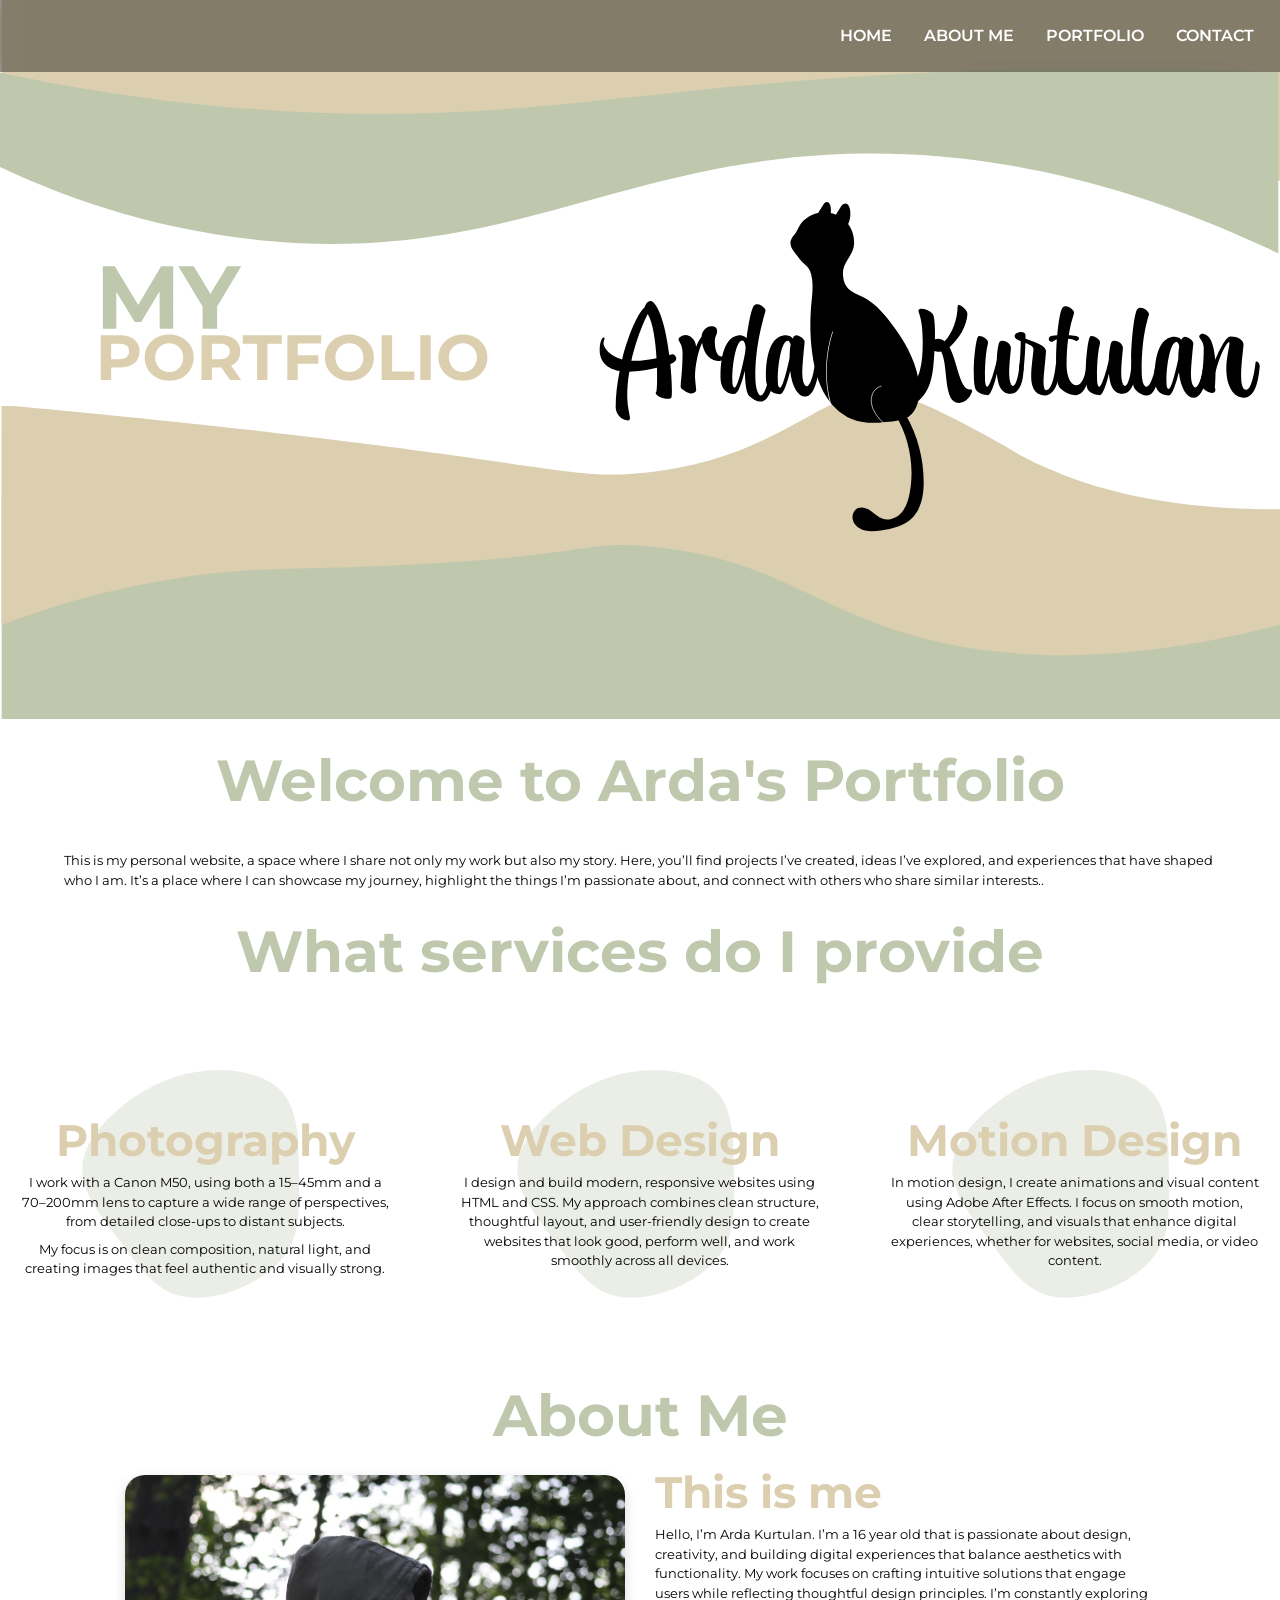
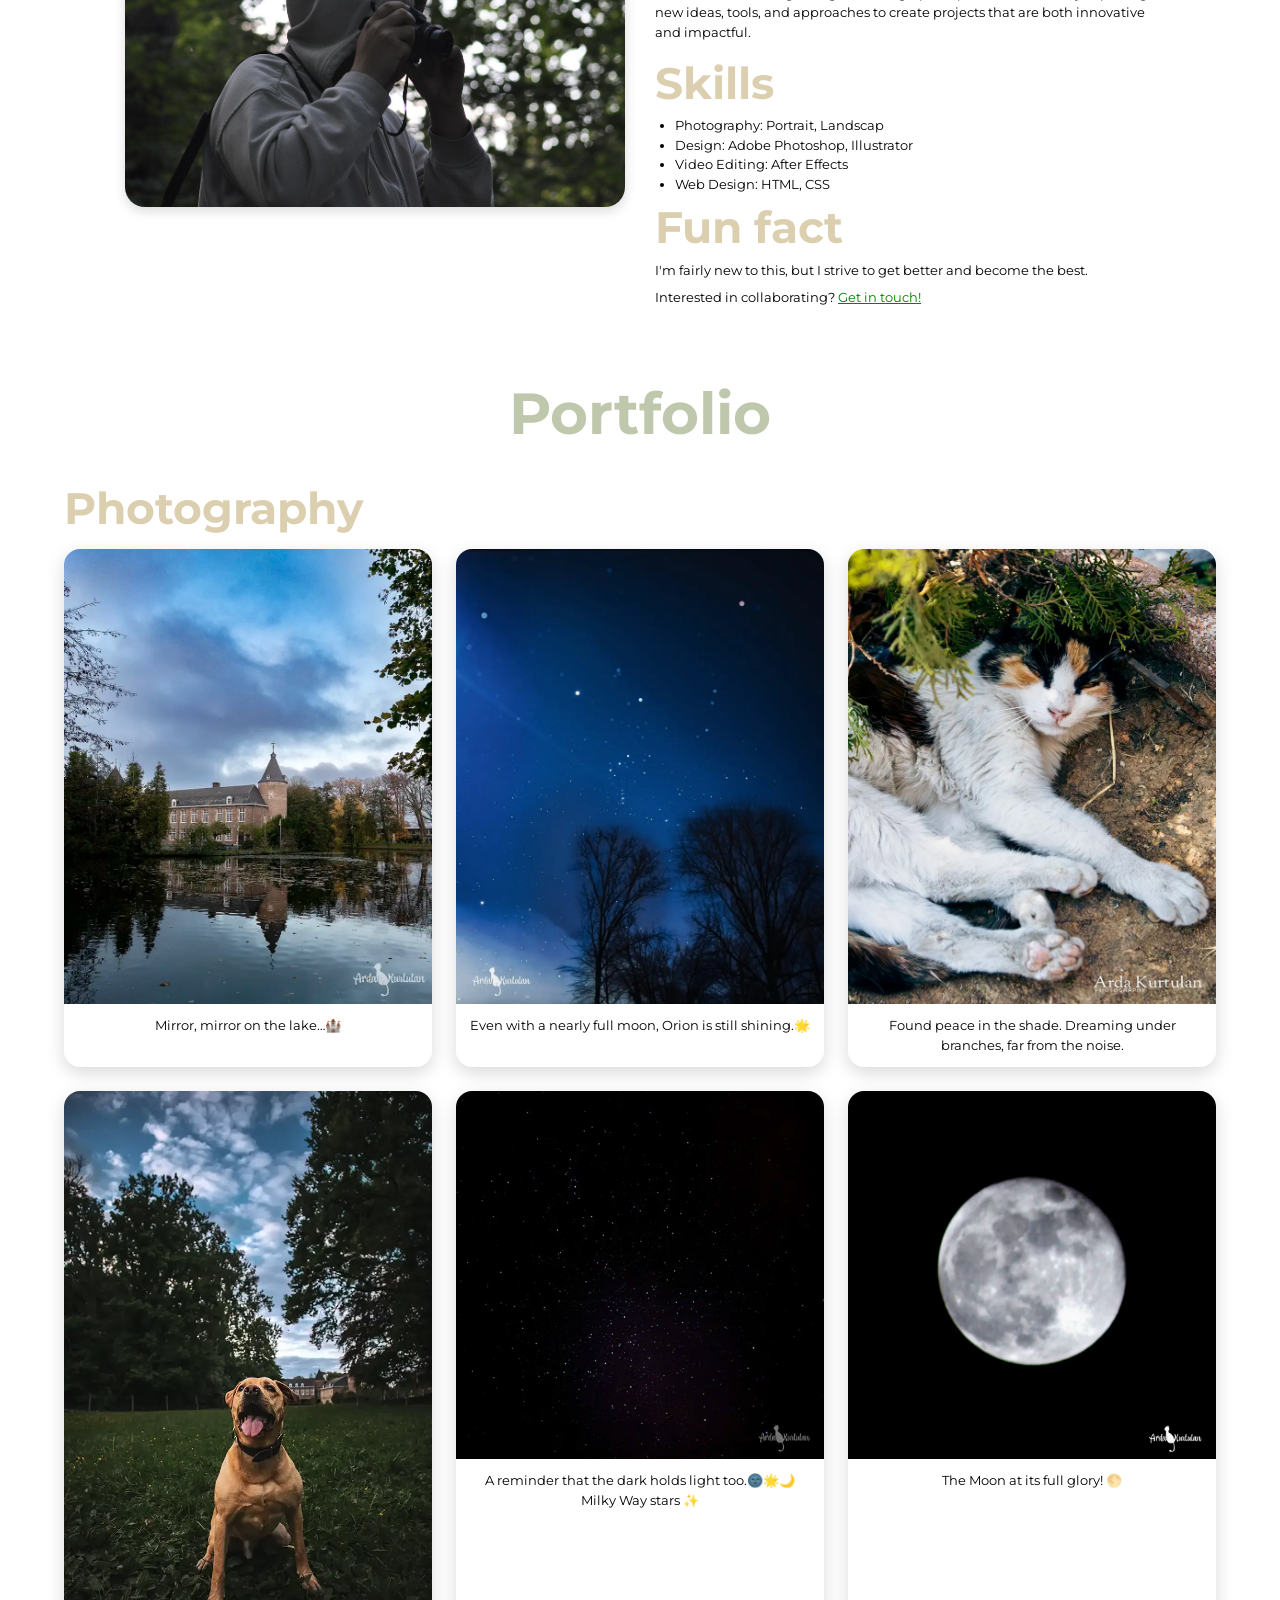
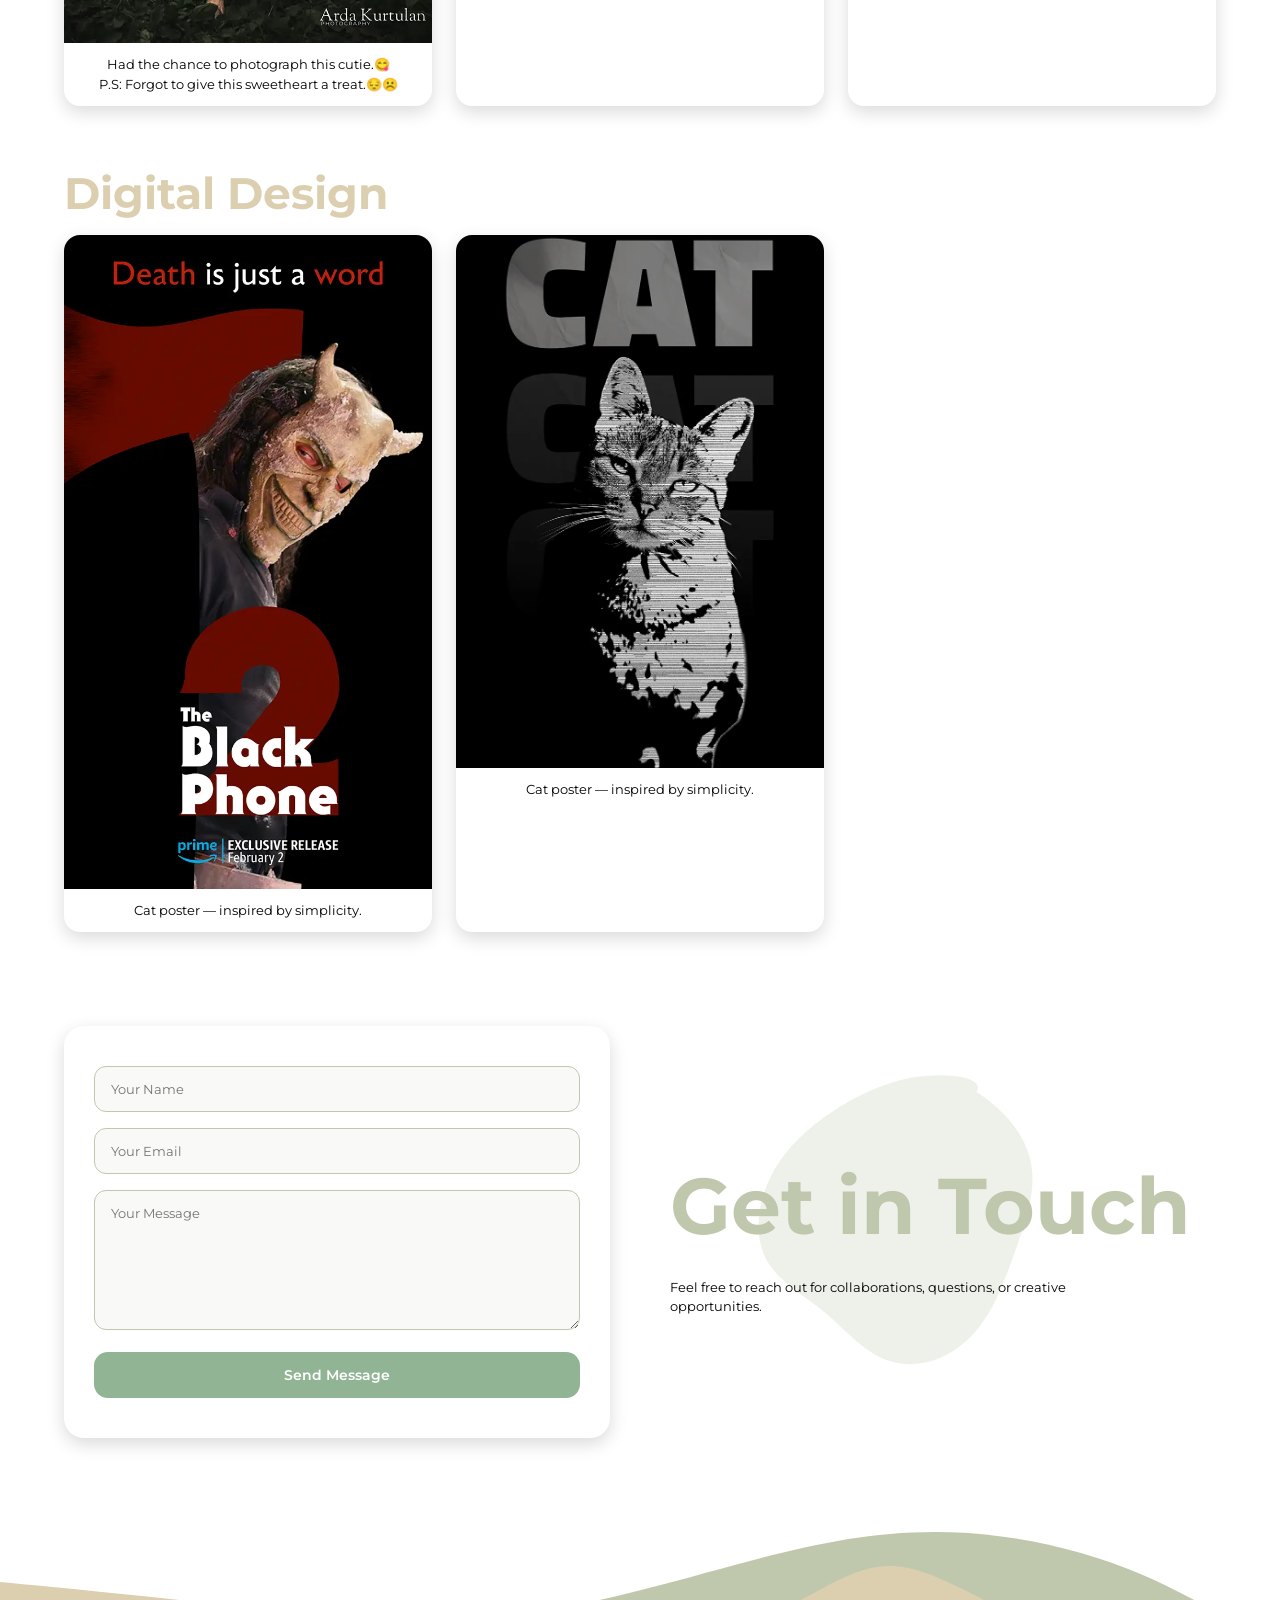
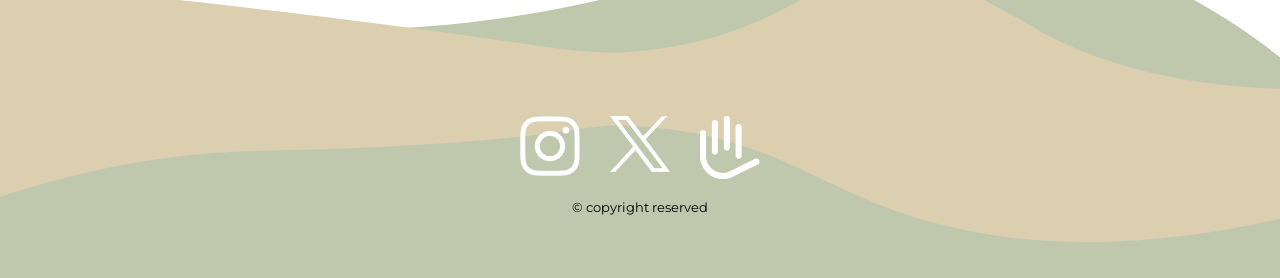
==== index.html @ b33d53e1 "s" ====
<!DOCTYPE html>
<html lang="nl">

<head>
    <meta charset="UTF-8">
    <meta name="viewport" content="width=device-width, initial-scale=1.0">
    <meta name="author" content="Arda Kurtulan">
    <link rel="stylesheet" href="css/style.css">
    <link rel="apple-touch-icon" sizes="180x180" href="images/apple-touch-icon.png">
<link rel="icon" type="image/png" sizes="32x32" href="images/favicon-32x32.png">
<link rel="icon" type="image/png" sizes="16x16" href="images/favicon-16x16.png">
<link rel="manifest" href="images/site.webmanifest">
    <title>Ardas website</title>
</head>

<body>

<header>
    <nav>
        <button class="hamburger" id="hamburger">
            <span></span><span></span><span></span>
        </button>
        <ul id="nav-menu">
            <li><a href="#home">Home</a></li>
            <li><a href="#about">About me</a></li>
            <li><a href="#portfolio">Portfolio</a></li>
            <li><a href="#contact">Contact</a></li>
        </ul>
    </nav>
    <img src="images/headerarda copy.svg" alt="Arda Kurtulan Portfolio Banner" class="header-banner">
</header>



    <main id="home">
   <h2 class="nomargin">Welcome to Arda's Portfolio</h2>
    <article class="container">
        <p>This is my personal website, a space where I share not only my work but also my story. Here, you’ll find projects I’ve created, ideas I’ve explored, and experiences that have shaped who I am. It’s a place where I can showcase my journey, highlight the things I’m passionate about, and connect with others who share similar interests..</p>
    </article>

    <h2>What services do I provide</h2>
    <section class="container">
        <article>
        <div class="blob">
            <svg viewBox="0 0 200 200" xmlns="http://www.w3.org/2000/svg">
                <path fill="#BFC8AD" d="M52.5,-66.8C62.8,-53.8,62.5,-32.4,62.6,-13.7C62.8,5,63.5,21,57.2,34C50.8,47,37.6,56.9,22.4,63C7.3,69.1,-9.8,71.4,-23,65.6C-36.3,59.8,-45.8,45.8,-57.2,30.7C-68.6,15.7,-81.9,-0.6,-81.8,-16.8C-81.8,-32.9,-68.2,-49.1,-52.4,-61C-36.5,-73,-18.2,-80.8,1.4,-82.5C21.1,-84.2,42.1,-79.7,52.5,-66.8Z" transform="translate(100 100)" />
            </svg>
        </div>
        <h3>Photography</h3>
        <p>I work with a Canon M50, using both a 15–45mm and a 70–200mm lens to capture a wide range of perspectives, from detailed close-ups to distant subjects.</p>
        <p>My focus is on clean composition, natural light, and creating images that feel authentic and visually strong.</p>
    </article>

    <article>
        <div class="blob">
            <svg viewBox="0 0 200 200" xmlns="http://www.w3.org/2000/svg">
                <path fill="#BFC8AD" d="M52.5,-66.8C62.8,-53.8,62.5,-32.4,62.6,-13.7C62.8,5,63.5,21,57.2,34C50.8,47,37.6,56.9,22.4,63C7.3,69.1,-9.8,71.4,-23,65.6C-36.3,59.8,-45.8,45.8,-57.2,30.7C-68.6,15.7,-81.9,-0.6,-81.8,-16.8C-81.8,-32.9,-68.2,-49.1,-52.4,-61C-36.5,-73,-18.2,-80.8,1.4,-82.5C21.1,-84.2,42.1,-79.7,52.5,-66.8Z" transform="translate(100 100)" />
            </svg>
        </div>
        <h3>Web Design</h3>
        <p>I design and build modern, responsive websites using HTML and CSS. My approach combines clean structure, thoughtful layout, and user-friendly design to create websites that look good, perform well, and work smoothly across all devices.</p>
    </article>

    <article>
        <div class="blob">
            <svg viewBox="0 0 200 200" xmlns="http://www.w3.org/2000/svg">
                <path fill="#BFC8AD" d="M52.5,-66.8C62.8,-53.8,62.5,-32.4,62.6,-13.7C62.8,5,63.5,21,57.2,34C50.8,47,37.6,56.9,22.4,63C7.3,69.1,-9.8,71.4,-23,65.6C-36.3,59.8,-45.8,45.8,-57.2,30.7C-68.6,15.7,-81.9,-0.6,-81.8,-16.8C-81.8,-32.9,-68.2,-49.1,-52.4,-61C-36.5,-73,-18.2,-80.8,1.4,-82.5C21.1,-84.2,42.1,-79.7,52.5,-66.8Z" transform="translate(100 100)" />
            </svg>
        </div>
        <h3>Motion Design</h3>
        <p>In motion design, I create animations and visual content using Adobe After Effects. I focus on smooth motion, clear storytelling, and visuals that enhance digital experiences, whether for websites, social media, or video content.</p>
    </article>
    </section>
    </main>


    <section class="aboutme" id="about">
     <h2>About Me</h2>
     <article class="about-container">
        <aside>

        <figure class="about-image"><img src="images/arda.png" alt="Arda Kurtulan"></figure>
        </aside>
        <aside class="about-text">
            <h3>This is me</h3>
            <p>Hello, I’m Arda Kurtulan. I’m a 16 year old that is passionate about design, creativity, and building digital experiences that balance aesthetics with functionality. My work focuses on crafting intuitive solutions that engage users while reflecting thoughtful design principles. I’m constantly exploring new ideas, tools, and approaches to create projects that are both innovative and impactful.</p>
            <h3>Skills</h3>
            <ul>
                <li>Photography: Portrait, Landscap</li>
                <li>Design: Adobe Photoshop, Illustrator</li>
                <li>Video Editing: After Effects</li>
                <li>Web Design: HTML, CSS</li>
            </ul>
            <h3>Fun fact</h3>
            <p>I'm fairly new to this, but I strive to get better and become the best.</p>
            <p>Interested in collaborating? <a style="color: green;" href="#contact">Get in touch!</a></p>
        </aside>
     </article>
    </section>

    
   <section id="portfolio">
    
    <h2>Portfolio</h2>
    <h3>Photography</h3>

    <div class="portfolio-grid">


        <figure class="portfolio-card">
            <img src="images/castle.webp" alt="Nature">
            <figcaption>Mirror, mirror on the lake…🏰</figcaption>
        </figure>

        <figure class="portfolio-card">
            <img src="images/Orion.webp" alt="Lake">
            <figcaption>Even with a nearly full moon, Orion is still shining.🌟</figcaption>
        </figure>

        <figure class="portfolio-card">
            <img src="images/catfoto.webp" alt="Cat">
            <figcaption>Found peace in the shade.
Dreaming under branches, far from the noise.</figcaption>
        </figure>

        <figure class="portfolio-card">
            <img src="images/hond.webp" alt="Dog">
            <figcaption>Had the chance to photograph this cutie.😋 <br> P.S: Forgot to give this sweetheart a treat.😔☹️</figcaption>
        </figure>



                    <figure class="portfolio-card">
            <img src="images/star.webp" alt="Volkswagen">
            <figcaption>A reminder that the dark holds light too.🌚🌟🌙
                Milky Way stars ✨</figcaption>
            </figure>

                            <figure class="portfolio-card">
            <img src="images/Moon.webp" alt="Volkswagen">
            <figcaption>The Moon at its full glory! 🌕</figcaption>
        </figure>
    </div>



    <h3>Digital Design</h3>

    <div class="portfolio-grid">
        
        <figure class="portfolio-card">
            <img src="images/Arda_Kurtulan_SocMedia-Film.webp" alt="Cat Poster Design">
            <figcaption>Cat poster — inspired by simplicity.</figcaption>
        </figure>

        <figure class="portfolio-card">
            <img src="images/catdesign.webp" alt="Cat Poster Design">
            <figcaption>Cat poster — inspired by simplicity.</figcaption>
        </figure>


    </div>
</section>

<section id="contact">
  <div class="contact-container split">

  <form
    class="contact-form"
    action="https://formspree.io/f/mldpwjgz"
    method="POST"
  >
    <input type="text" name="name" placeholder="Your Name" required>
    <input type="email" name="email" placeholder="Your Email" required>
    <textarea name="message" rows="5" placeholder="Your Message" required></textarea>
    <button type="submit">Send Message</button>
  </form>

  <div class="contact-text">
  <h1>Get in Touch</h1>
  <p>
    Feel free to reach out for collaborations, questions, or creative opportunities.
  </p>

  <!-- Blob centered inside the text -->
  <div class="contact-blob">
    <svg viewBox="0 0 200 200" xmlns="http://www.w3.org/2000/svg">
      <path fill="#BFC8AD" d="M42.2,-65.4C55.3,-57.2,65.8,-44.7,68.2,-31C70.7,-17.2,65.1,-2.3,60.1,11.7C55,25.7,50.5,38.7,41.6,48.8C32.8,58.9,19.4,66.2,5.1,63.8C-9.2,61.5,-18.4,49.6,-29.2,40.4C-40,31.3,-52.5,24.9,-58.1,14.2C-63.7,3.5,-62.4,-11.5,-56.3,-24.2C-50.3,-36.9,-39.5,-47.3,-27.3,-55.5C-15.2,-63.7,-1.8,-69.6,10.9,-72.1C23.5,-74.7,46.9,-73.7,42.2,-65.4Z" transform="translate(100 100)"/>
    </svg>
  </div>
</div>


</section>




<footer>
    <div class="socials">
        <a class="insta" href="https://www.instagram.com/ardakurtulan_photography/" target="_blank">
            <img src="images/insta.webp" alt="insta logo">
        </a>

        <a href="https://x.com/adapter_mov" target="_blank">
            <img src="images/twitter.webp" alt="x logo">
        </a>

        <a class="linktree" href="https://ardakurtulan.mssg.me/" target="_blank">
            <img src="images/linktree.webp" alt="linktree">
        </a>
    </div>
<br>
    <p>© copyright reserved</p>
</footer>

<script>
const hamburger = document.getElementById("hamburger");
const menu = document.getElementById("nav-menu");

hamburger.addEventListener("click", () => {
    hamburger.classList.toggle("active"); // animatie
    menu.classList.toggle("active");      // menu openen
});

window.addEventListener('scroll', function() {
    const nav = document.querySelector('nav');
    if (window.scrollY > 50) {
        nav.classList.add('scrolled');
    } else {
        nav.classList.remove('scrolled');
    }
});
</script>



</body>
</html>
---- css/style.css ----
@import url('https://fonts.googleapis.com/css2?family=Montserrat:ital,wght@0,100..900;1,100..900&display=swap');

html {
    scroll-behavior: smooth;
}

:root {
    font-family: "Montserrat", sans-serif;
    font-size: 13px;
    line-height: 1.5;
}

* {
    margin: 0;
    padding: 0;
    box-sizing: border-box;
}

body {
    margin: 0;
    padding: 0;
}

img,
video {
    width: 100%;
    display: block;
}


h1 {
    font-size: 78.54px;
}

h2 {
    font-size: 58px;
}

h3 {
    font-size: 44.2px;
    color: #DBCFB0;
}

h4 {
    font-size: 33.16px;
}

p,
li {
    font-size: 13px;
}


nav {
    position: fixed;
    /* blijft bovenaan het scherm tijdens scrollen */
    top: 0;
    left: 0;
    width: 100%;
    padding: 24px 2%;
    display: flex;
    justify-content: flex-end;
    z-index: 1000;
    /* altijd boven andere content */
    background: rgba(0, 0, 0, 0.4);
    /* transparant zwart */
    backdrop-filter: blur(10px);
    /* blur effect */
    -webkit-backdrop-filter: blur(10px);
    /* voor Safari */
    transition: background 0.3s ease, padding 0.3s ease;
}

/* Optioneel: kleiner maken bij scroll */
nav.scrolled {
    padding: 12px;
    background: rgba(0, 0, 0, 0.6);
}

nav ul {
    display: flex;

}

nav ul.active {
    transform: translateX(0);
    opacity: 1;
    pointer-events: auto;
    background: rgba(0, 0, 0, 0.5);
    /* 50% transparant zwart */
    ;
}

nav ul li {
    list-style: none;
    margin-left: 32px;
    font-size: 16px;
    font-weight: 600;
}

nav a {
    position: relative;
    color: white;
    text-decoration: none;
    text-transform: uppercase;
}

nav a::after {
    content: "";
    position: absolute;
    left: 0;
    bottom: -6px;
    width: 0;
    height: 3px;
    background-color: #90B494;
    transition: width 0.4s ease;
}

nav a:hover::after {
    width: 100%;
}


.hamburger {
    display: none;
    width: 30px;
    height: 22px;
    /* hoogte van hamburger */
    position: relative;
    background: none;
    border: none;
    cursor: pointer;
    z-index: 100;
}

.hamburger span {
    position: absolute;
    width: 100%;
    height: 3px;
    background: white;
    left: 0;
    transition: all 0.3s ease;
}

/* gelijkmatige spacing tussen de drie balken */
.hamburger span:nth-child(1) {
    top: 0;
}

.hamburger span:nth-child(2) {
    top: 9px;
}

.hamburger span:nth-child(3) {
    top: 18px;
}

/* active state */
.hamburger.active span:nth-child(1) {
    transform: rotate(45deg);
    top: 9px;
}

.hamburger.active span:nth-child(2) {
    opacity: 0;
}

.hamburger.active span:nth-child(3) {
    transform: rotate(-45deg);
    top: 9px;
}


header {
    position: relative;
    width: 100%;
    min-height: auto;
    /* Allow the image to set the height */
    background: none;
    padding: 0;
    display: block;
    overflow: hidden;
}

.header-banner {
    width: 100%;
    height: auto;
    display: block;
}

/* Optioneel: tekst binnen hero beter schalen */
header h1 {
    font-size: clamp(2rem, 6vw, 78.54px);
}

header h2 {
    font-size: clamp(1.5rem, 4vw, 58px);
    margin-top: -2vh;
    /* iets flexibeler */
}


main h2 {
    color: #BFC8AD;
    text-align: center;
    margin: 2vh 0 3vh;
    /* Changed from 6vh to 2vh */
}

.container {
    max-width: 1440px;
    margin: 0 auto;
    padding: 0 5%;
}

section article p {
    margin-bottom: 8px;
}

section.container {
    display: grid;
    grid-template-columns: repeat(3, 1fr);
    gap: 24px;
    padding: 5vh 0;
    text-align: center;
}

section.container article {
    position: relative;
    padding: 40px 20px;
}

.blob {
    position: absolute;
    top: 50%;
    left: 50%;
    transform: translate(-50%, -50%);
    width: 40vh;
    max-width: 300px;
    opacity: 0.3;
    z-index: -1;
    pointer-events: none;
}

.blob svg {
    width: 100%;
}


.aboutme h2 {
    text-align: center;
    color: #BFC8AD;
}

.about-container {
    display: flex;
    gap: 30px;
    justify-content: center;
    flex-wrap: wrap;
    margin-bottom: 6vh;
}

.about-container aside {
    position: relative;
}

.about-image img {
    max-width: 500px;
    border-radius: 20px;
    box-shadow: 0 4px 12px rgba(0, 0, 0, 0.15);
    margin-top: 16px;
}

.about-text {
    max-width: 500px;
    text-align: left;
}

.about-text ul {
    margin-left: 20px;
}


#portfolio {
    margin: 6vh auto;
    max-width: 1440px;
    padding: 0 5%;
}

#portfolio h2 {
    color: #BFC8AD;
    text-align: center;
    margin: 4vh 0 2vh;
}

#portfolio h3 {
    margin-bottom: 8px;
}

.portfolio-grid {
    display: grid;
    grid-template-columns: repeat(3, 1fr);
    gap: 24px;
    margin-bottom: 6vh;
}

.portfolio-card {
    background: #ffffff;
    border-radius: 16px;
    overflow: hidden;
    box-shadow: 0 6px 18px rgba(0, 0, 0, 0.15);
}

.portfolio-card img {
    height: auto;
    object-fit: contain;
}

.portfolio-card figcaption {
    padding: 12px;
    font-size: 13px;
    text-align: center;
}


.contact-form {
    max-width: 560px;
    width: 100%;
    margin: 40px auto;
    padding: 40px 30px;
    background: #ffffff;
    border-radius: 20px;
    box-shadow: 0 6px 18px rgba(0, 0, 0, 0.15);
}

.contact-form input,
.contact-form textarea {
    width: 100%;
    padding: 14px 16px;
    margin-bottom: 16px;
    border-radius: 12px;
    border: 1px solid #BFC8AD;
    font-family: "Montserrat", sans-serif;
    font-size: 13px;
    background: #f9f9f7;
    color: #333;
    outline: none;
    transition: border-color 0.3s ease, box-shadow 0.3s ease;
}

.contact-form textarea {
    resize: vertical;
    min-height: 140px;
}

.contact-form input:focus,
.contact-form textarea:focus {
    border-color: #90B494;
    box-shadow: 0 0 0 2px rgba(144, 180, 148, 0.2);
}

.contact-form button {
    width: 100%;
    padding: 14px;
    border-radius: 14px;
    border: none;
    background: #90B494;
    color: white;
    font-family: "Montserrat", sans-serif;
    font-size: 14px;
    font-weight: 600;
    cursor: pointer;
    transition: background 0.3s ease, transform 0.2s ease;
}

.contact-form button:hover {
    background: #7ea684;
    transform: translateY(-2px);
}

.contact-container.split {
    max-width: 1440px;
    margin: 6vh auto;
    padding: 0 5%;
    display: grid;
    grid-template-columns: 1fr 1fr;
    gap: 60px;
    align-items: center;
}

.contact-text {
    position: relative;
}

.contact-text h1 {
    color: #BFC8AD;
    margin-bottom: 12px;
}

.contact-text p {
    max-width: 400px;
}

.contact-blob {
    position: absolute;
    top: 50%;
    left: 40%;
    transform: translate(-50%, -50%);
    width: 420px;
    opacity: 0.25;
    z-index: -1;
    pointer-events: none;
}

.contact-blob svg {
    width: 100%;
}


footer {
    background-image: url("../images/footer.svg");
    background-position: center top;
    background-repeat: no-repeat;
    background-size: cover;
    min-height: 300px;
    padding: 60px 20px;
    text-align: center;
}

.socials {
    display: flex;
    justify-content: center;
    gap: 30px;
    margin-top: 10%;
}

footer img {
    width: 60px;
}


@media (max-width: 768px) {

    /* 1. Header Fix: Remove background images and forced heights */
    header {
        min-height: auto;
        background-image: none !important;
        padding-top: 75px;
        /* Creates space for the fixed navigation */
        display: block;
    }

    .header-banner {
        width: 100%;
        height: auto;
        display: block;
    }

    /* 2. Grid & Layout Adjustments */
    section.container,
    .portfolio-grid {
        grid-template-columns: 1fr;
    }

    /* 3. Navigation Adjustments */
    nav {
        padding: 16px 2%;
        min-height: 60px;
    }

    .hamburger {
        display: block;
        position: absolute;
        right: 5%;
        top: 15px;
    }

    nav ul {
        position: fixed;
        top: 60px;
        right: 0;
        width: 220px;
        height: auto;
        padding: 20px;
        flex-direction: column;
        background: rgba(0, 0, 0, 0.95);
        transform: translateX(100%);
        opacity: 0;
        transition: transform 0.35s ease, opacity 0.35s ease;
        pointer-events: none;
    }

    nav ul.active {
        transform: translateX(0);
        opacity: 1;
        pointer-events: auto;
    }

    .contact-container.split {
        grid-template-columns: 1fr;
        gap: 40px;
        text-align: center;
    }

    .about-text {
        text-align: center;
    }
}

@media (max-width: 480px) {

    /* 1. Typography scaling */
    h1 {
        font-size: 36px;
        line-height: 1.2;
    }

    h2 {
        font-size: 28px;
    }

    h3 {
        font-size: 22px;
    }

    /* 2. Header Mobile spacing */
    header {
        padding-top: 60px;
    }

    /* 3. Remove Blobs on small screens to keep it clean */
    .blob,
    .contact-blob {
        display: none;
    }

    .about-image img {
        max-width: 100%;
    }

    .socials {
        margin-top: 40px;
        gap: 20px;
    }

    footer img {
        width: 48px;
    }
}
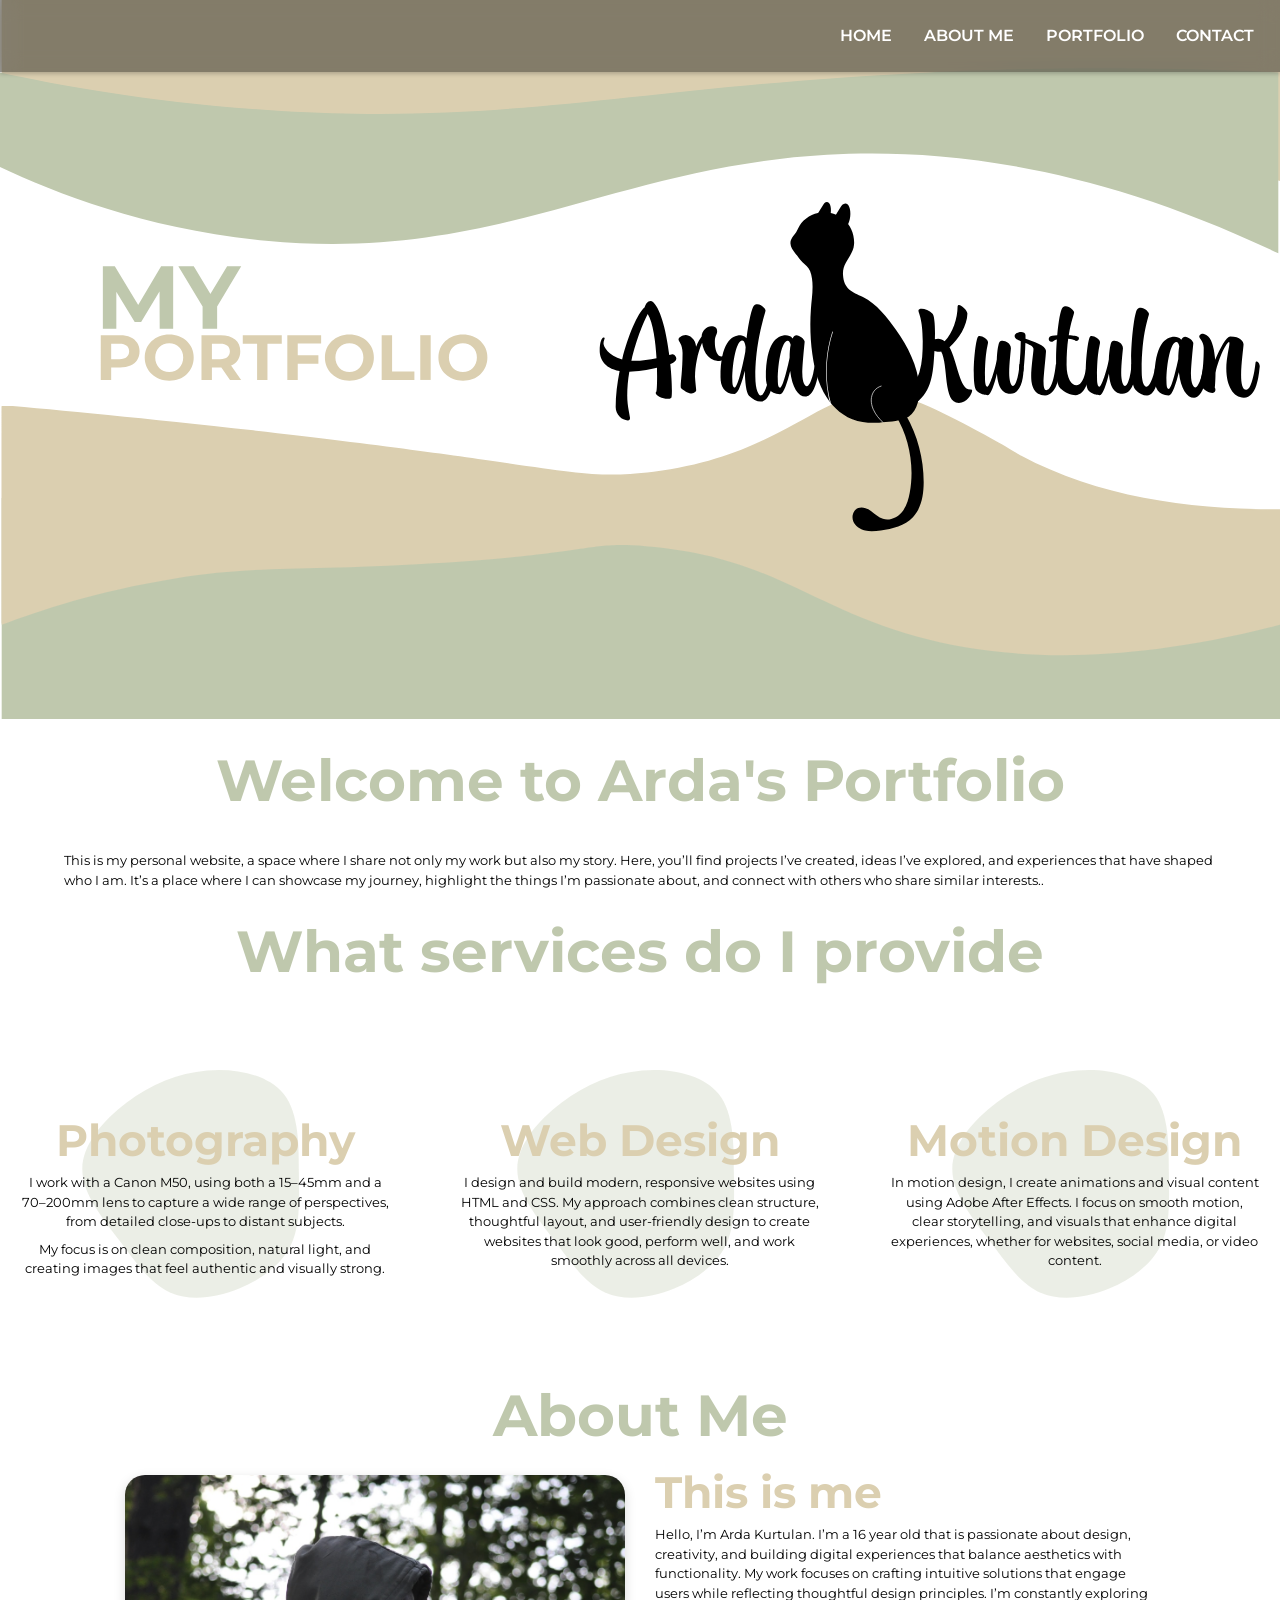
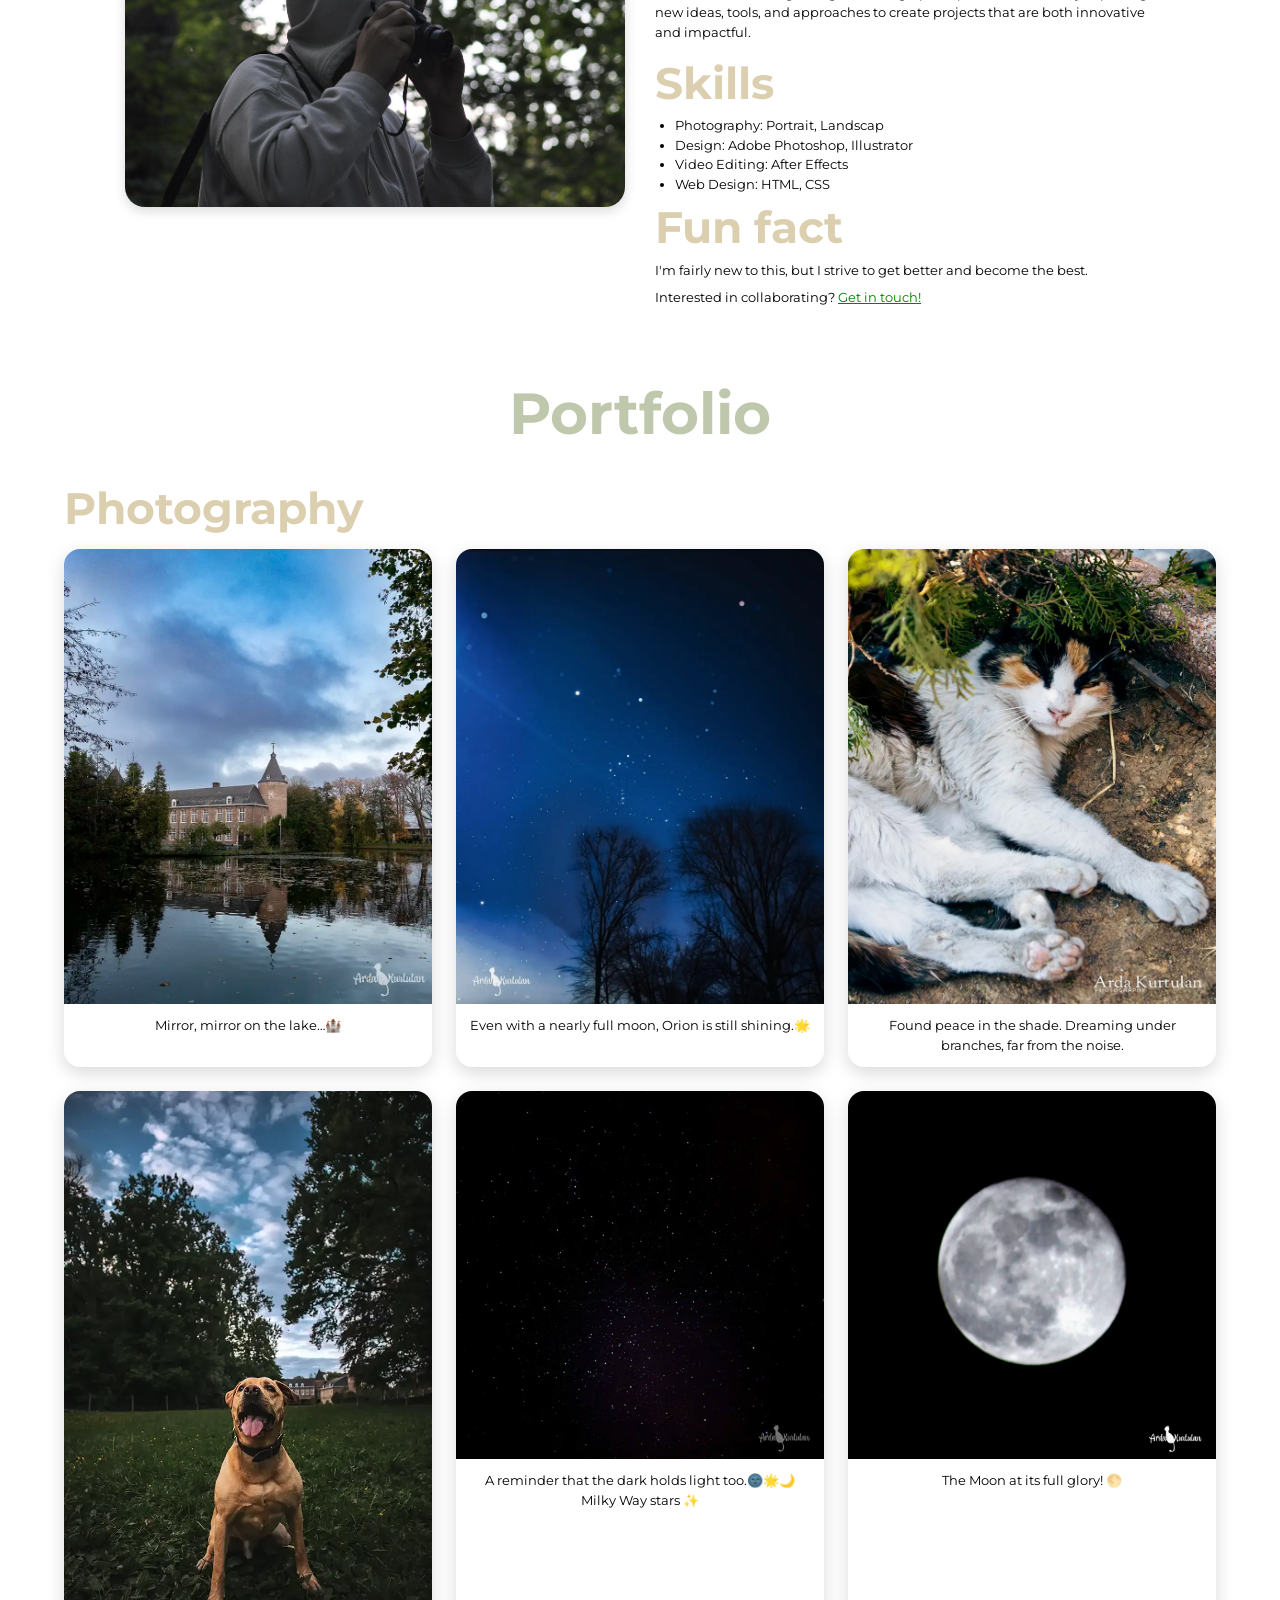
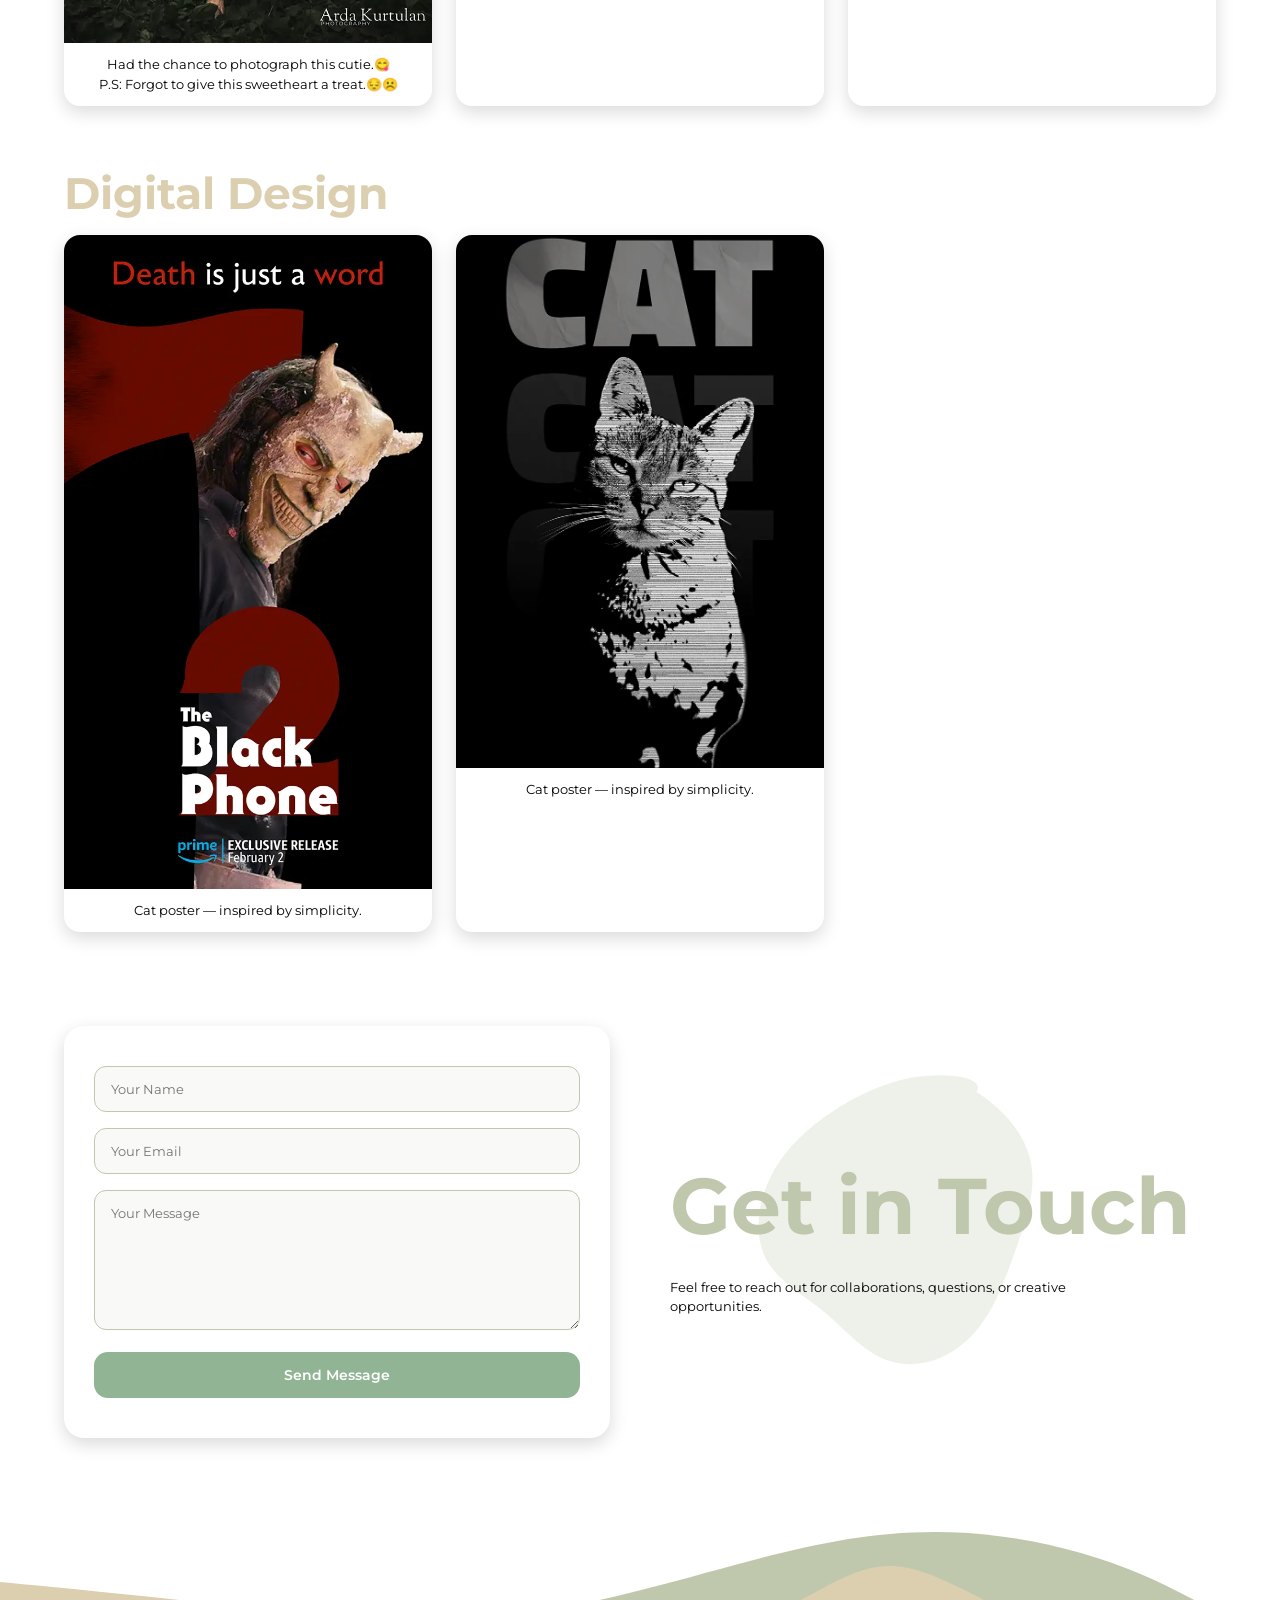
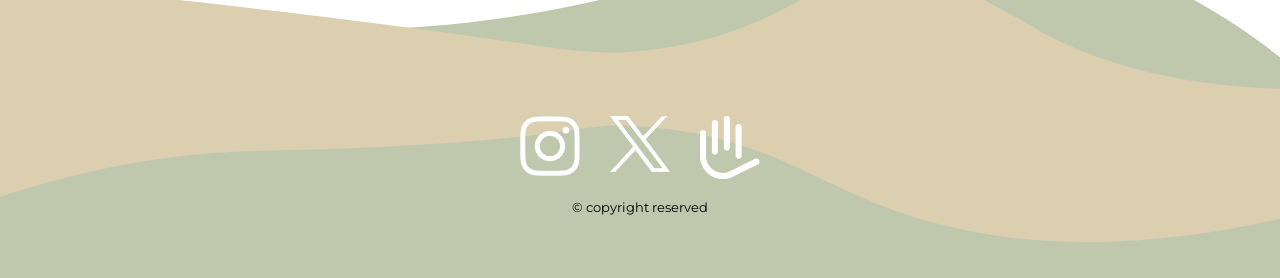
==== commit c307ae37: "s" ====
--- a/index.html
+++ b/index.html
@@ -214,6 +214,13 @@
     <p>© copyright reserved</p>
 </footer>
 
+ <button onclick="topFunction()" id="myBtn" title="Go to top">
+  <svg viewBox="0 0 24 24" width="24" height="24">
+    <path d="M12 4l-8 8h5v8h6v-8h5z" fill="white"/>
+  </svg>
+</button>
+
+
 <script>
 const hamburger = document.getElementById("hamburger");
 const menu = document.getElementById("nav-menu");
@@ -231,6 +238,27 @@
         nav.classList.remove('scrolled');
     }
 });
+
+// Get the button
+let mybutton = document.getElementById("myBtn");
+
+// When the user scrolls down 20px from the top of the document, show the button
+window.onscroll = function() {scrollFunction()};
+
+function scrollFunction() {
+  if (document.body.scrollTop > 20 || document.documentElement.scrollTop > 20) {
+    mybutton.style.display = "flex";
+  } else {
+    mybutton.style.display = "none";
+  }
+}
+
+function topFunction() {
+  window.scrollTo({
+    top: 0,
+    behavior: "smooth"
+  });
+}
 </script>
 
 
--- a/css/style.css
+++ b/css/style.css
@@ -69,12 +69,16 @@
     -webkit-backdrop-filter: blur(10px);
     /* voor Safari */
     transition: background 0.3s ease, padding 0.3s ease;
+    box-shadow: 0 2px 4px 0 rgba(0, 0, 0, .2);
+
 }
 
 /* Optioneel: kleiner maken bij scroll */
 nav.scrolled {
     padding: 12px;
     background: rgba(0, 0, 0, 0.6);
+    box-shadow: 0 2px 4px 0 rgba(0, 0, 0, .2);
+
 }
 
 nav ul {
@@ -438,6 +442,45 @@
     width: 60px;
 }
 
+#myBtn {
+  display: none;
+  position: fixed;
+  bottom: 20px;
+  right: 30px;
+  z-index: 99;
+  background: linear-gradient(135deg, black, #333);
+  border: 2px solid goldenrod;
+  cursor: pointer;
+  width: 55px;
+  height: 55px;
+  border-radius: 50%;
+  align-items: center;
+  justify-content: center;
+  transition: all 0.3s ease;
+}
+
+#myBtn svg {
+  width: 22px;
+  height: 22px;
+  fill: white;
+  animation: bounce 1.5s infinite;
+}
+
+#myBtn:hover {
+  transform: scale(1.1);
+}
+
+@keyframes bounce {
+
+  0%,
+  100% {
+    transform: translateY(0);
+  }
+
+  50% {
+    transform: translateY(-5px);
+  }
+}
 
 @media (max-width: 768px) {
 
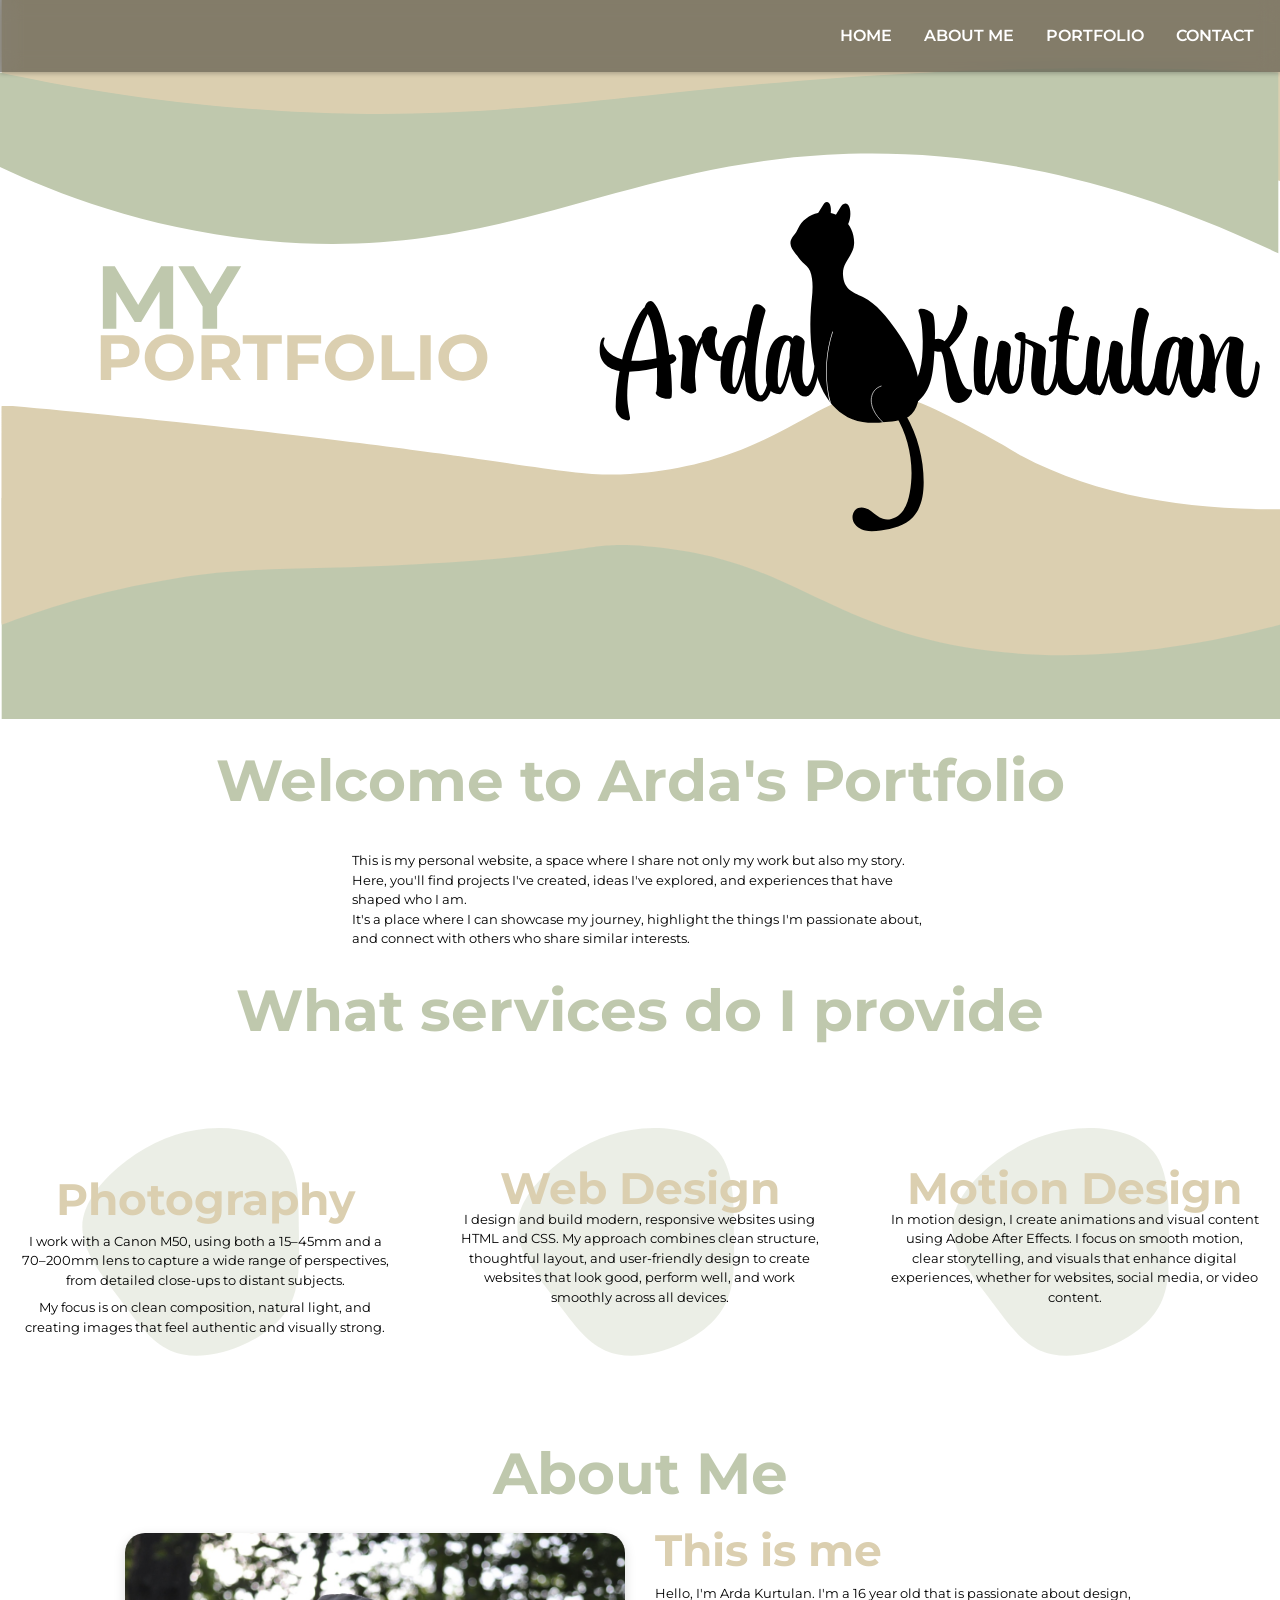
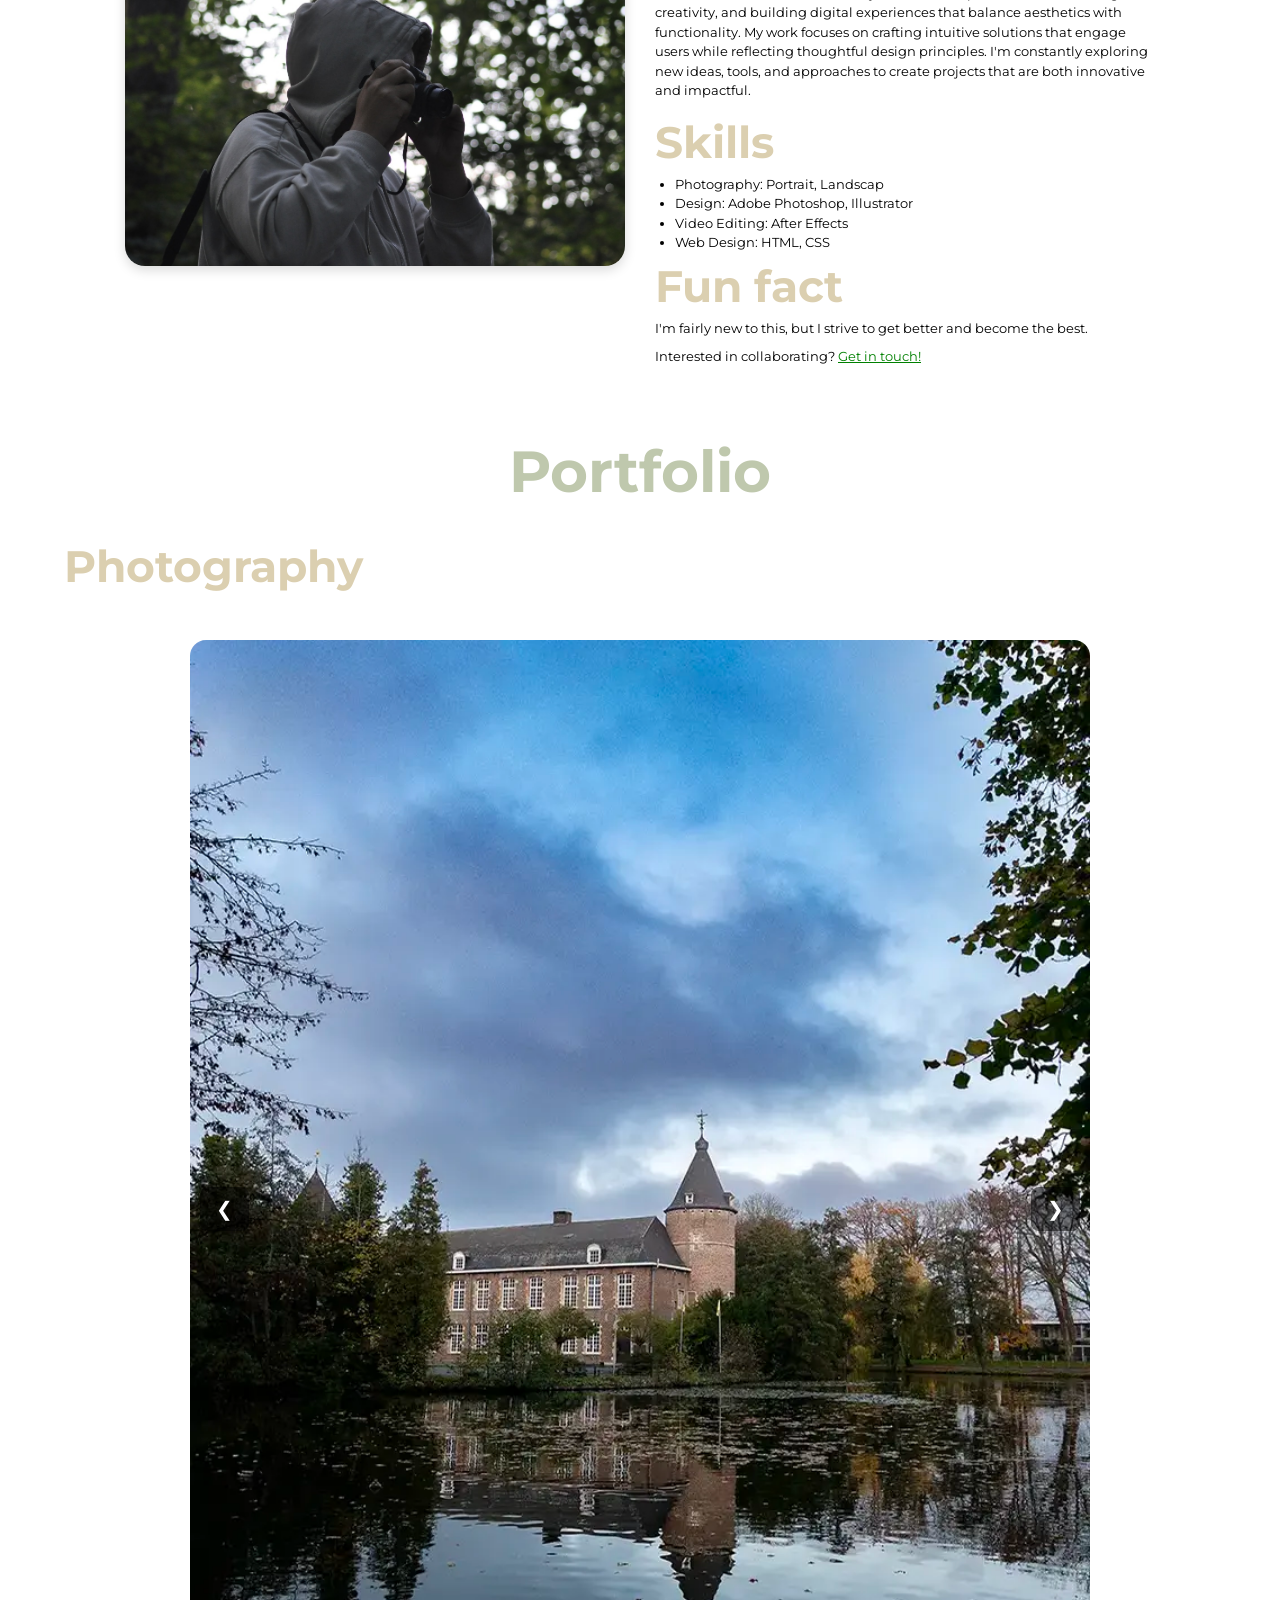
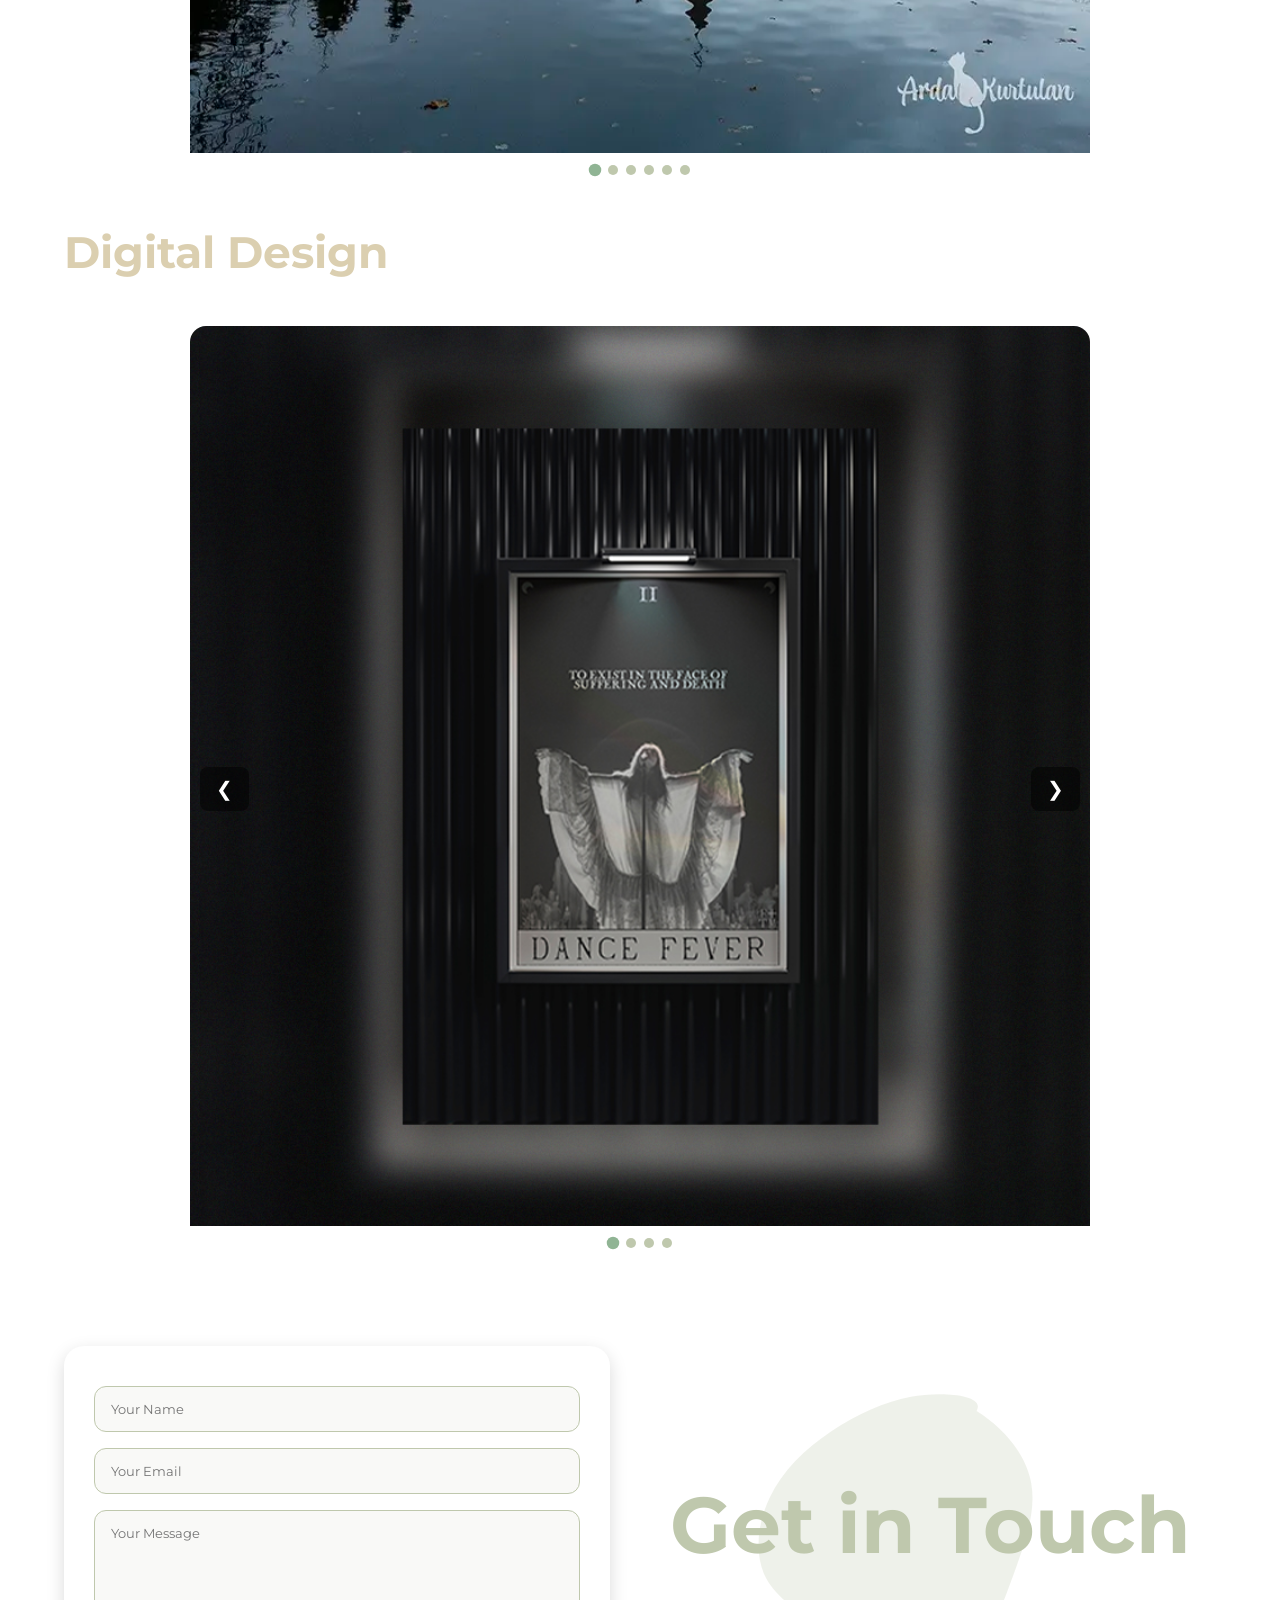
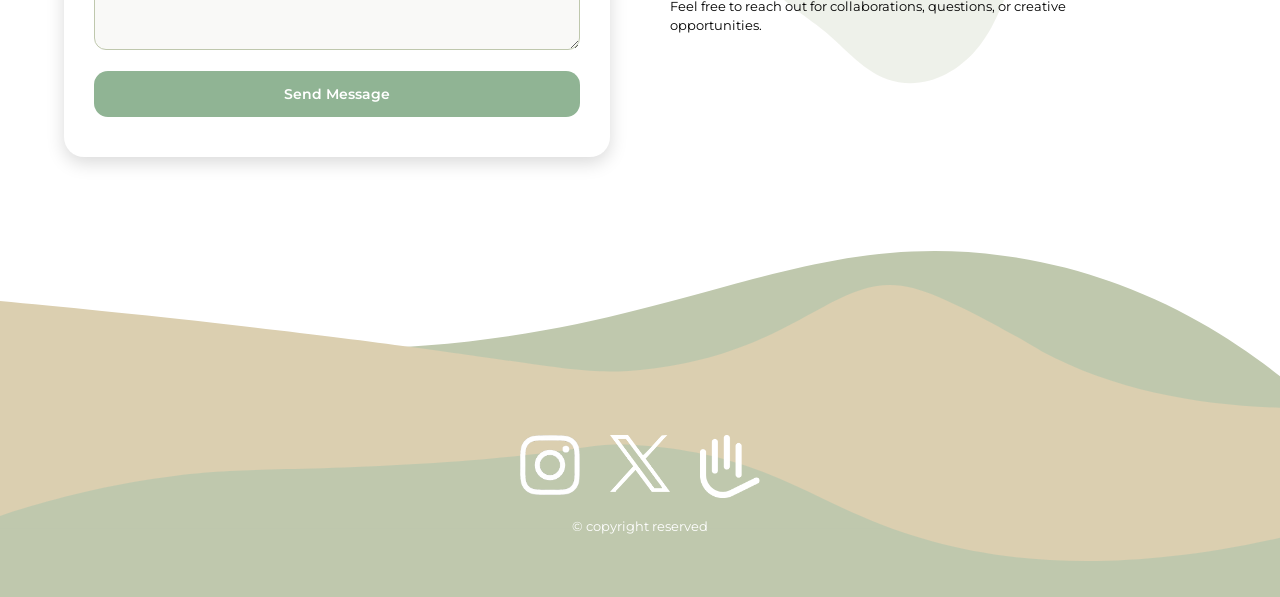
==== commit 3e00d60e: "SLideSHOW" ====
--- a/index.html
+++ b/index.html
@@ -1,267 +1,353 @@
-<!DOCTYPE html>
+<!doctype html>
 <html lang="nl">
-
-<head>
-    <meta charset="UTF-8">
-    <meta name="viewport" content="width=device-width, initial-scale=1.0">
-    <meta name="author" content="Arda Kurtulan">
-    <link rel="stylesheet" href="css/style.css">
-    <link rel="apple-touch-icon" sizes="180x180" href="images/apple-touch-icon.png">
-<link rel="icon" type="image/png" sizes="32x32" href="images/favicon-32x32.png">
-<link rel="icon" type="image/png" sizes="16x16" href="images/favicon-16x16.png">
-<link rel="manifest" href="images/site.webmanifest">
+  <head>
+    <meta charset="UTF-8" />
+    <meta name="viewport" content="width=device-width, initial-scale=1.0" />
+    <meta name="author" content="Arda Kurtulan" />
+    <link rel="stylesheet" href="css/style.css" />
+    <link
+      rel="apple-touch-icon"
+      sizes="180x180"
+      href="images/apple-touch-icon.png"
+    />
+    <link
+      rel="icon"
+      type="image/png"
+      sizes="32x32"
+      href="images/favicon-32x32.png"
+    />
+    <link
+      rel="icon"
+      type="image/png"
+      sizes="16x16"
+      href="images/favicon-16x16.png"
+    />
+    <link rel="manifest" href="images/site.webmanifest" />
     <title>Ardas website</title>
-</head>
-
-<body>
-
-<header>
-    <nav>
+  </head>
+
+  <body>
+    <header>
+      <nav>
         <button class="hamburger" id="hamburger">
-            <span></span><span></span><span></span>
+          <span></span><span></span><span></span>
         </button>
         <ul id="nav-menu">
-            <li><a href="#home">Home</a></li>
-            <li><a href="#about">About me</a></li>
-            <li><a href="#portfolio">Portfolio</a></li>
-            <li><a href="#contact">Contact</a></li>
+          <li><a href="#home">Home</a></li>
+          <li><a href="#about">About me</a></li>
+          <li><a href="#portfolio">Portfolio</a></li>
+          <li><a href="#contact">Contact</a></li>
         </ul>
-    </nav>
-    <img src="images/headerarda copy.svg" alt="Arda Kurtulan Portfolio Banner" class="header-banner">
-</header>
-
-
+      </nav>
+      <img
+        src="images/headerarda copy.svg"
+        alt="Arda Kurtulan Portfolio Banner"
+        class="header-banner"
+      />
+    </header>
 
     <main id="home">
-   <h2 class="nomargin">Welcome to Arda's Portfolio</h2>
-    <article class="container">
-        <p>This is my personal website, a space where I share not only my work but also my story. Here, you’ll find projects I’ve created, ideas I’ve explored, and experiences that have shaped who I am. It’s a place where I can showcase my journey, highlight the things I’m passionate about, and connect with others who share similar interests..</p>
-    </article>
-
-    <h2>What services do I provide</h2>
-    <section class="container">
+      <h2 class="nomargin">Welcome to Arda's Portfolio</h2>
+      <article class="container">
+        <p>
+          This is my personal website, a space where I share not only my work
+          but also my story. Here, you'll find projects I've created, ideas I've
+          explored, and experiences that have shaped who I am.
+        </p>
+        <p>
+          It's a place where I can showcase my journey, highlight the things I'm
+          passionate about, and connect with others who share similar interests.
+        </p>
+      </article>
+
+      <h2>What services do I provide</h2>
+      <section class="container">
         <article>
-        <div class="blob">
+          <div class="blob">
             <svg viewBox="0 0 200 200" xmlns="http://www.w3.org/2000/svg">
-                <path fill="#BFC8AD" d="M52.5,-66.8C62.8,-53.8,62.5,-32.4,62.6,-13.7C62.8,5,63.5,21,57.2,34C50.8,47,37.6,56.9,22.4,63C7.3,69.1,-9.8,71.4,-23,65.6C-36.3,59.8,-45.8,45.8,-57.2,30.7C-68.6,15.7,-81.9,-0.6,-81.8,-16.8C-81.8,-32.9,-68.2,-49.1,-52.4,-61C-36.5,-73,-18.2,-80.8,1.4,-82.5C21.1,-84.2,42.1,-79.7,52.5,-66.8Z" transform="translate(100 100)" />
+              <path
+                fill="#BFC8AD"
+                d="M52.5,-66.8C62.8,-53.8,62.5,-32.4,62.6,-13.7C62.8,5,63.5,21,57.2,34C50.8,47,37.6,56.9,22.4,63C7.3,69.1,-9.8,71.4,-23,65.6C-36.3,59.8,-45.8,45.8,-57.2,30.7C-68.6,15.7,-81.9,-0.6,-81.8,-16.8C-81.8,-32.9,-68.2,-49.1,-52.4,-61C-36.5,-73,-18.2,-80.8,1.4,-82.5C21.1,-84.2,42.1,-79.7,52.5,-66.8Z"
+                transform="translate(100 100)"
+              />
             </svg>
-        </div>
-        <h3>Photography</h3>
-        <p>I work with a Canon M50, using both a 15–45mm and a 70–200mm lens to capture a wide range of perspectives, from detailed close-ups to distant subjects.</p>
-        <p>My focus is on clean composition, natural light, and creating images that feel authentic and visually strong.</p>
-    </article>
-
-    <article>
-        <div class="blob">
+          </div>
+          <h3>Photography</h3>
+          <p>
+            I work with a Canon M50, using both a 15–45mm and a 70–200mm lens to
+            capture a wide range of perspectives, from detailed close-ups to
+            distant subjects.
+          </p>
+          <p>
+            My focus is on clean composition, natural light, and creating images
+            that feel authentic and visually strong.
+          </p>
+        </article>
+
+        <article>
+          <div class="blob">
             <svg viewBox="0 0 200 200" xmlns="http://www.w3.org/2000/svg">
-                <path fill="#BFC8AD" d="M52.5,-66.8C62.8,-53.8,62.5,-32.4,62.6,-13.7C62.8,5,63.5,21,57.2,34C50.8,47,37.6,56.9,22.4,63C7.3,69.1,-9.8,71.4,-23,65.6C-36.3,59.8,-45.8,45.8,-57.2,30.7C-68.6,15.7,-81.9,-0.6,-81.8,-16.8C-81.8,-32.9,-68.2,-49.1,-52.4,-61C-36.5,-73,-18.2,-80.8,1.4,-82.5C21.1,-84.2,42.1,-79.7,52.5,-66.8Z" transform="translate(100 100)" />
+              <path
+                fill="#BFC8AD"
+                d="M52.5,-66.8C62.8,-53.8,62.5,-32.4,62.6,-13.7C62.8,5,63.5,21,57.2,34C50.8,47,37.6,56.9,22.4,63C7.3,69.1,-9.8,71.4,-23,65.6C-36.3,59.8,-45.8,45.8,-57.2,30.7C-68.6,15.7,-81.9,-0.6,-81.8,-16.8C-81.8,-32.9,-68.2,-49.1,-52.4,-61C-36.5,-73,-18.2,-80.8,1.4,-82.5C21.1,-84.2,42.1,-79.7,52.5,-66.8Z"
+                transform="translate(100 100)"
+              />
             </svg>
-        </div>
-        <h3>Web Design</h3>
-        <p>I design and build modern, responsive websites using HTML and CSS. My approach combines clean structure, thoughtful layout, and user-friendly design to create websites that look good, perform well, and work smoothly across all devices.</p>
-    </article>
-
-    <article>
-        <div class="blob">
+          </div>
+          <h3 class="H3LowerLineHeight">Web Design</h3>
+          <p>
+            I design and build modern, responsive websites using HTML and CSS.
+            My approach combines clean structure, thoughtful layout, and
+            user-friendly design to create websites that look good, perform
+            well, and work smoothly across all devices.
+          </p>
+        </article>
+
+        <article>
+          <div class="blob">
             <svg viewBox="0 0 200 200" xmlns="http://www.w3.org/2000/svg">
-                <path fill="#BFC8AD" d="M52.5,-66.8C62.8,-53.8,62.5,-32.4,62.6,-13.7C62.8,5,63.5,21,57.2,34C50.8,47,37.6,56.9,22.4,63C7.3,69.1,-9.8,71.4,-23,65.6C-36.3,59.8,-45.8,45.8,-57.2,30.7C-68.6,15.7,-81.9,-0.6,-81.8,-16.8C-81.8,-32.9,-68.2,-49.1,-52.4,-61C-36.5,-73,-18.2,-80.8,1.4,-82.5C21.1,-84.2,42.1,-79.7,52.5,-66.8Z" transform="translate(100 100)" />
+              <path
+                fill="#BFC8AD"
+                d="M52.5,-66.8C62.8,-53.8,62.5,-32.4,62.6,-13.7C62.8,5,63.5,21,57.2,34C50.8,47,37.6,56.9,22.4,63C7.3,69.1,-9.8,71.4,-23,65.6C-36.3,59.8,-45.8,45.8,-57.2,30.7C-68.6,15.7,-81.9,-0.6,-81.8,-16.8C-81.8,-32.9,-68.2,-49.1,-52.4,-61C-36.5,-73,-18.2,-80.8,1.4,-82.5C21.1,-84.2,42.1,-79.7,52.5,-66.8Z"
+                transform="translate(100 100)"
+              />
             </svg>
-        </div>
-        <h3>Motion Design</h3>
-        <p>In motion design, I create animations and visual content using Adobe After Effects. I focus on smooth motion, clear storytelling, and visuals that enhance digital experiences, whether for websites, social media, or video content.</p>
-    </article>
-    </section>
+          </div>
+          <h3 class="H3LowerLineHeight">Motion Design</h3>
+          <p>
+            In motion design, I create animations and visual content using Adobe
+            After Effects. I focus on smooth motion, clear storytelling, and
+            visuals that enhance digital experiences, whether for websites,
+            social media, or video content.
+          </p>
+        </article>
+      </section>
     </main>
 
-
     <section class="aboutme" id="about">
-     <h2>About Me</h2>
-     <article class="about-container">
+      <h2>About Me</h2>
+      <article class="about-container">
         <aside>
-
-        <figure class="about-image"><img src="images/arda.png" alt="Arda Kurtulan"></figure>
+          <figure class="about-image">
+            <img src="images/arda.png" alt="Arda Kurtulan" />
+          </figure>
         </aside>
         <aside class="about-text">
-            <h3>This is me</h3>
-            <p>Hello, I’m Arda Kurtulan. I’m a 16 year old that is passionate about design, creativity, and building digital experiences that balance aesthetics with functionality. My work focuses on crafting intuitive solutions that engage users while reflecting thoughtful design principles. I’m constantly exploring new ideas, tools, and approaches to create projects that are both innovative and impactful.</p>
-            <h3>Skills</h3>
-            <ul>
-                <li>Photography: Portrait, Landscap</li>
-                <li>Design: Adobe Photoshop, Illustrator</li>
-                <li>Video Editing: After Effects</li>
-                <li>Web Design: HTML, CSS</li>
-            </ul>
-            <h3>Fun fact</h3>
-            <p>I'm fairly new to this, but I strive to get better and become the best.</p>
-            <p>Interested in collaborating? <a style="color: green;" href="#contact">Get in touch!</a></p>
+          <h3>This is me</h3>
+          <p>
+            Hello, I'm Arda Kurtulan. I'm a 16 year old that is passionate about
+            design, creativity, and building digital experiences that balance
+            aesthetics with functionality. My work focuses on crafting intuitive
+            solutions that engage users while reflecting thoughtful design
+            principles. I'm constantly exploring new ideas, tools, and
+            approaches to create projects that are both innovative and
+            impactful.
+          </p>
+          <h3>Skills</h3>
+          <ul>
+            <li>Photography: Portrait, Landscap</li>
+            <li>Design: Adobe Photoshop, Illustrator</li>
+            <li>Video Editing: After Effects</li>
+            <li>Web Design: HTML, CSS</li>
+          </ul>
+          <h3>Fun fact</h3>
+          <p>
+            I'm fairly new to this, but I strive to get better and become the
+            best.
+          </p>
+          <p>
+            Interested in collaborating?
+            <a style="color: green" href="#contact">Get in touch!</a>
+          </p>
         </aside>
-     </article>
+      </article>
     </section>
 
-    
-   <section id="portfolio">
-    
-    <h2>Portfolio</h2>
-    <h3>Photography</h3>
-
-    <div class="portfolio-grid">
-
-
-        <figure class="portfolio-card">
-            <img src="images/castle.webp" alt="Nature">
-            <figcaption>Mirror, mirror on the lake…🏰</figcaption>
-        </figure>
-
-        <figure class="portfolio-card">
-            <img src="images/Orion.webp" alt="Lake">
-            <figcaption>Even with a nearly full moon, Orion is still shining.🌟</figcaption>
-        </figure>
-
-        <figure class="portfolio-card">
-            <img src="images/catfoto.webp" alt="Cat">
-            <figcaption>Found peace in the shade.
-Dreaming under branches, far from the noise.</figcaption>
-        </figure>
-
-        <figure class="portfolio-card">
-            <img src="images/hond.webp" alt="Dog">
-            <figcaption>Had the chance to photograph this cutie.😋 <br> P.S: Forgot to give this sweetheart a treat.😔☹️</figcaption>
-        </figure>
-
-
-
-                    <figure class="portfolio-card">
-            <img src="images/star.webp" alt="Volkswagen">
-            <figcaption>A reminder that the dark holds light too.🌚🌟🌙
-                Milky Way stars ✨</figcaption>
-            </figure>
-
-                            <figure class="portfolio-card">
-            <img src="images/Moon.webp" alt="Volkswagen">
-            <figcaption>The Moon at its full glory! 🌕</figcaption>
-        </figure>
-    </div>
-
-
-
-    <h3>Digital Design</h3>
-
-    <div class="portfolio-grid">
-        
-        <figure class="portfolio-card">
-            <img src="images/Arda_Kurtulan_SocMedia-Film.webp" alt="Cat Poster Design">
-            <figcaption>Cat poster — inspired by simplicity.</figcaption>
-        </figure>
-
-        <figure class="portfolio-card">
-            <img src="images/catdesign.webp" alt="Cat Poster Design">
-            <figcaption>Cat poster — inspired by simplicity.</figcaption>
-        </figure>
-
-
-    </div>
-</section>
-
-<section id="contact">
-  <div class="contact-container split">
-
-  <form
-    class="contact-form"
-    action="https://formspree.io/f/mldpwjgz"
-    method="POST"
-  >
-    <input type="text" name="name" placeholder="Your Name" required>
-    <input type="email" name="email" placeholder="Your Email" required>
-    <textarea name="message" rows="5" placeholder="Your Message" required></textarea>
-    <button type="submit">Send Message</button>
-  </form>
-
-  <div class="contact-text">
-  <h1>Get in Touch</h1>
-  <p>
-    Feel free to reach out for collaborations, questions, or creative opportunities.
-  </p>
-
-  <!-- Blob centered inside the text -->
-  <div class="contact-blob">
-    <svg viewBox="0 0 200 200" xmlns="http://www.w3.org/2000/svg">
-      <path fill="#BFC8AD" d="M42.2,-65.4C55.3,-57.2,65.8,-44.7,68.2,-31C70.7,-17.2,65.1,-2.3,60.1,11.7C55,25.7,50.5,38.7,41.6,48.8C32.8,58.9,19.4,66.2,5.1,63.8C-9.2,61.5,-18.4,49.6,-29.2,40.4C-40,31.3,-52.5,24.9,-58.1,14.2C-63.7,3.5,-62.4,-11.5,-56.3,-24.2C-50.3,-36.9,-39.5,-47.3,-27.3,-55.5C-15.2,-63.7,-1.8,-69.6,10.9,-72.1C23.5,-74.7,46.9,-73.7,42.2,-65.4Z" transform="translate(100 100)"/>
-    </svg>
-  </div>
-</div>
-
-
-</section>
-
-
-
-
-<footer>
-    <div class="socials">
-        <a class="insta" href="https://www.instagram.com/ardakurtulan_photography/" target="_blank">
-            <img src="images/insta.webp" alt="insta logo">
+    <section id="portfolio">
+      <h2>Portfolio</h2>
+      <h3>Photography</h3>
+
+      <div class="slider">
+        <div class="slides">
+          <img src="images/castle.webp" alt="Castle reflection on the lake" />
+          <img src="images/Orion.webp" alt="Orion constellation" />
+          <img src="images/catfoto.webp" alt="Cat in the shade" />
+          <img src="images/hond.webp" alt="Dog portrait" />
+          <img src="images/star.webp" alt="Milky Way stars" />
+          <img src="images/Moon.webp" alt="Full moon" />
+        </div>
+        <button class="prev">&#10094;</button>
+        <button class="next">&#10095;</button>
+      </div>
+
+      <h3>Digital Design</h3>
+      <div class="slider">
+        <div class="slides">
+          <img src="images/FATM 2_WORK.jpg" alt="FATM design work" />
+          <img src="images/CAT 2_WORK.jpg" alt="Cat design work" />
+          <img src="images/BrandMockUp_WORK.jpg" alt="Brand mockup" />
+          <img
+            src="images/TheBlackPhone2_WORK.jpg"
+            alt="The Black Phone 2 design"
+          />
+        </div>
+        <button class="prev">&#10094;</button>
+        <button class="next">&#10095;</button>
+      </div>
+    </section>
+
+    <section id="contact">
+      <div class="contact-container split">
+        <form
+          class="contact-form"
+          action="https://formspree.io/f/mldpwjgz"
+          method="POST"
+        >
+          <input type="text" name="name" placeholder="Your Name" required />
+          <input type="email" name="email" placeholder="Your Email" required />
+          <textarea
+            name="message"
+            rows="5"
+            placeholder="Your Message"
+            required
+          ></textarea>
+          <button type="submit">Send Message</button>
+        </form>
+
+        <div class="contact-text">
+          <h1>Get in Touch</h1>
+          <p>
+            Feel free to reach out for collaborations, questions, or creative
+            opportunities.
+          </p>
+          <div class="contact-blob">
+            <svg viewBox="0 0 200 200" xmlns="http://www.w3.org/2000/svg">
+              <path
+                fill="#BFC8AD"
+                d="M42.2,-65.4C55.3,-57.2,65.8,-44.7,68.2,-31C70.7,-17.2,65.1,-2.3,60.1,11.7C55,25.7,50.5,38.7,41.6,48.8C32.8,58.9,19.4,66.2,5.1,63.8C-9.2,61.5,-18.4,49.6,-29.2,40.4C-40,31.3,-52.5,24.9,-58.1,14.2C-63.7,3.5,-62.4,-11.5,-56.3,-24.2C-50.3,-36.9,-39.5,-47.3,-27.3,-55.5C-15.2,-63.7,-1.8,-69.6,10.9,-72.1C23.5,-74.7,46.9,-73.7,42.2,-65.4Z"
+                transform="translate(100 100)"
+              />
+            </svg>
+          </div>
+        </div>
+      </div>
+    </section>
+
+    <footer>
+      <div class="socials">
+        <a
+          class="insta"
+          href="https://www.instagram.com/ardakurtulan_photography/"
+          target="_blank"
+        >
+          <img src="images/insta.webp" alt="insta logo" />
         </a>
-
         <a href="https://x.com/adapter_mov" target="_blank">
-            <img src="images/twitter.webp" alt="x logo">
+          <img src="images/twitter.webp" alt="x logo" />
         </a>
-
-        <a class="linktree" href="https://ardakurtulan.mssg.me/" target="_blank">
-            <img src="images/linktree.webp" alt="linktree">
+        <a
+          class="linktree"
+          href="https://ardakurtulan.mssg.me/"
+          target="_blank"
+        >
+          <img src="images/linktree.webp" alt="linktree" />
         </a>
-    </div>
-<br>
-    <p>© copyright reserved</p>
-</footer>
-
- <button onclick="topFunction()" id="myBtn" title="Go to top">
-  <svg viewBox="0 0 24 24" width="24" height="24">
-    <path d="M12 4l-8 8h5v8h6v-8h5z" fill="white"/>
-  </svg>
-</button>
-
-
-<script>
-const hamburger = document.getElementById("hamburger");
-const menu = document.getElementById("nav-menu");
-
-hamburger.addEventListener("click", () => {
-    hamburger.classList.toggle("active"); // animatie
-    menu.classList.toggle("active");      // menu openen
-});
-
-window.addEventListener('scroll', function() {
-    const nav = document.querySelector('nav');
-    if (window.scrollY > 50) {
-        nav.classList.add('scrolled');
-    } else {
-        nav.classList.remove('scrolled');
-    }
-});
-
-// Get the button
-let mybutton = document.getElementById("myBtn");
-
-// When the user scrolls down 20px from the top of the document, show the button
-window.onscroll = function() {scrollFunction()};
-
-function scrollFunction() {
-  if (document.body.scrollTop > 20 || document.documentElement.scrollTop > 20) {
-    mybutton.style.display = "flex";
-  } else {
-    mybutton.style.display = "none";
-  }
-}
-
-function topFunction() {
-  window.scrollTo({
-    top: 0,
-    behavior: "smooth"
-  });
-}
-</script>
-
-
-
-</body>
+      </div>
+      <br />
+      <p>© copyright reserved</p>
+    </footer>
+
+    <!-- Back to top button -->
+    <button onclick="topFunction()" id="myBtn" title="Go to top">
+      <svg viewBox="0 0 24 24" width="24" height="24">
+        <path d="M12 4l-8 8h5v8h6v-8h5z" fill="white" />
+      </svg>
+    </button>
+
+    <script>
+      // Hamburger menu
+      const hamburger = document.getElementById("hamburger");
+      const menu = document.getElementById("nav-menu");
+
+      hamburger.addEventListener("click", () => {
+        hamburger.classList.toggle("active");
+        menu.classList.toggle("active");
+      });
+
+      // Back to top button
+      let mybutton = document.getElementById("myBtn");
+
+      window.onscroll = function () {
+        // Nav scroll class
+        document
+          .querySelector("nav")
+          .classList.toggle("scrolled", window.scrollY > 50);
+        // Show/hide back-to-top button
+        mybutton.style.display =
+          document.body.scrollTop > 20 ||
+          document.documentElement.scrollTop > 20
+            ? "flex"
+            : "none";
+      };
+
+      function topFunction() {
+        window.scrollTo({ top: 0, behavior: "smooth" });
+      }
+
+      // Initialise every .slider independently
+      document.addEventListener("DOMContentLoaded", () => {
+        document.querySelectorAll(".slider").forEach(initSlider);
+      });
+
+      function initSlider(slider) {
+        const imgs = slider.querySelectorAll(".slides img");
+        if (!imgs.length) return;
+
+        let index = 0;
+        let timer;
+
+        // Create dots container for this slider
+        const dotsWrap = document.createElement("div");
+        dotsWrap.classList.add("dots");
+        imgs.forEach((_, i) => {
+          const dot = document.createElement("span");
+          dot.classList.add("dot");
+          dot.addEventListener("click", () => {
+            clearInterval(timer);
+            show(i);
+            start();
+          });
+          dotsWrap.appendChild(dot);
+        });
+        slider.appendChild(dotsWrap);
+        const dots = dotsWrap.querySelectorAll(".dot");
+
+        function show(i) {
+          index = (i + imgs.length) % imgs.length;
+          imgs.forEach((img) => img.classList.remove("active"));
+          dots.forEach((d) => d.classList.remove("active"));
+          imgs[index].classList.add("active");
+          dots[index].classList.add("active");
+        }
+
+        function start() {
+          timer = setInterval(() => show(index + 1), 5000);
+        }
+
+        slider.querySelector(".prev").addEventListener("click", () => {
+          clearInterval(timer);
+          show(index - 1);
+          start();
+        });
+        slider.querySelector(".next").addEventListener("click", () => {
+          clearInterval(timer);
+          show(index + 1);
+          start();
+        });
+
+        show(0);
+        start();
+      }
+    </script>
+  </body>
 </html>
--- a/css/style.css
+++ b/css/style.css
@@ -27,7 +27,6 @@
     display: block;
 }
 
-
 h1 {
     font-size: 78.54px;
 }
@@ -50,10 +49,8 @@
     font-size: 13px;
 }
 
-
 nav {
     position: fixed;
-    /* blijft bovenaan het scherm tijdens scrollen */
     top: 0;
     left: 0;
     width: 100%;
@@ -61,29 +58,21 @@
     display: flex;
     justify-content: flex-end;
     z-index: 1000;
-    /* altijd boven andere content */
     background: rgba(0, 0, 0, 0.4);
-    /* transparant zwart */
     backdrop-filter: blur(10px);
-    /* blur effect */
     -webkit-backdrop-filter: blur(10px);
-    /* voor Safari */
     transition: background 0.3s ease, padding 0.3s ease;
     box-shadow: 0 2px 4px 0 rgba(0, 0, 0, .2);
-
-}
-
-/* Optioneel: kleiner maken bij scroll */
+}
+
 nav.scrolled {
     padding: 12px;
     background: rgba(0, 0, 0, 0.6);
     box-shadow: 0 2px 4px 0 rgba(0, 0, 0, .2);
-
 }
 
 nav ul {
     display: flex;
-
 }
 
 nav ul.active {
@@ -91,8 +80,6 @@
     opacity: 1;
     pointer-events: auto;
     background: rgba(0, 0, 0, 0.5);
-    /* 50% transparant zwart */
-    ;
 }
 
 nav ul li {
@@ -124,12 +111,10 @@
     width: 100%;
 }
 
-
 .hamburger {
     display: none;
     width: 30px;
     height: 22px;
-    /* hoogte van hamburger */
     position: relative;
     background: none;
     border: none;
@@ -146,40 +131,26 @@
     transition: all 0.3s ease;
 }
 
-/* gelijkmatige spacing tussen de drie balken */
-.hamburger span:nth-child(1) {
-    top: 0;
-}
-
-.hamburger span:nth-child(2) {
-    top: 9px;
-}
-
-.hamburger span:nth-child(3) {
-    top: 18px;
-}
-
-/* active state */
+.hamburger span:nth-child(1) { top: 0; }
+.hamburger span:nth-child(2) { top: 9px; }
+.hamburger span:nth-child(3) { top: 18px; }
+
 .hamburger.active span:nth-child(1) {
     transform: rotate(45deg);
     top: 9px;
 }
-
 .hamburger.active span:nth-child(2) {
     opacity: 0;
 }
-
 .hamburger.active span:nth-child(3) {
     transform: rotate(-45deg);
     top: 9px;
 }
 
-
 header {
     position: relative;
     width: 100%;
     min-height: auto;
-    /* Allow the image to set the height */
     background: none;
     padding: 0;
     display: block;
@@ -192,7 +163,6 @@
     display: block;
 }
 
-/* Optioneel: tekst binnen hero beter schalen */
 header h1 {
     font-size: clamp(2rem, 6vw, 78.54px);
 }
@@ -200,21 +170,23 @@
 header h2 {
     font-size: clamp(1.5rem, 4vw, 58px);
     margin-top: -2vh;
-    /* iets flexibeler */
-}
-
+}
 
 main h2 {
     color: #BFC8AD;
     text-align: center;
     margin: 2vh 0 3vh;
-    /* Changed from 6vh to 2vh */
 }
 
 .container {
     max-width: 1440px;
     margin: 0 auto;
     padding: 0 5%;
+}
+
+/* Narrow the welcome intro text so it doesn't stretch edge to edge */
+main > article.container {
+    max-width: 55vw;
 }
 
 section article p {
@@ -250,7 +222,6 @@
     width: 100%;
 }
 
-
 .aboutme h2 {
     text-align: center;
     color: #BFC8AD;
@@ -284,7 +255,6 @@
     margin-left: 20px;
 }
 
-
 #portfolio {
     margin: 6vh auto;
     max-width: 1440px;
@@ -325,7 +295,6 @@
     font-size: 13px;
     text-align: center;
 }
-
 
 .contact-form {
     max-width: 560px;
@@ -420,7 +389,6 @@
     width: 100%;
 }
 
-
 footer {
     background-image: url("../images/footer.svg");
     background-position: center top;
@@ -429,6 +397,7 @@
     min-height: 300px;
     padding: 60px 20px;
     text-align: center;
+    color: white;
 }
 
 .socials {
@@ -442,54 +411,110 @@
     width: 60px;
 }
 
+/* ── Slideshow ── */
+.slider {
+    position: relative;
+    max-width: 900px;
+    margin: 40px auto;
+    overflow: hidden;
+    border-radius: 16px;
+}
+
+.slides img {
+    width: 100%;
+    display: none;
+}
+
+.slides img.active {
+    display: block;
+}
+
+.prev,
+.next {
+    position: absolute;
+    top: 50%;
+    transform: translateY(-50%);
+    background: rgba(0, 0, 0, 0.5);
+    color: white;
+    border: none;
+    padding: 10px 16px;
+    cursor: pointer;
+    font-size: 20px;
+    border-radius: 8px;
+}
+
+.prev { left: 10px; }
+.next { right: 10px; }
+
+.dots {
+    display: flex;
+    justify-content: center;
+    gap: 8px;
+    padding: 12px 0 4px;
+}
+
+.dot {
+    width: 10px;
+    height: 10px;
+    border-radius: 50%;
+    background: #BFC8AD;
+    cursor: pointer;
+    transition: background 0.3s ease, transform 0.2s ease;
+}
+
+.dot.active {
+    background: #90B494;
+    transform: scale(1.25);
+}
+
+.dot:hover {
+    background: #7ea684;
+}
+
+/* ── Back to top button ── */
 #myBtn {
-  display: none;
-  position: fixed;
-  bottom: 20px;
-  right: 30px;
-  z-index: 99;
-  background: linear-gradient(135deg, black, #333);
-  border: 2px solid goldenrod;
-  cursor: pointer;
-  width: 55px;
-  height: 55px;
-  border-radius: 50%;
-  align-items: center;
-  justify-content: center;
-  transition: all 0.3s ease;
+    display: none;
+    position: fixed;
+    bottom: 20px;
+    right: 30px;
+    z-index: 99;
+    background: linear-gradient(135deg, black, #333);
+    border: 2px solid #BFC8AD;
+    cursor: pointer;
+    width: 55px;
+    height: 55px;
+    border-radius: 50%;
+    align-items: center;
+    justify-content: center;
+    transition: all 0.3s ease;
 }
 
 #myBtn svg {
-  width: 22px;
-  height: 22px;
-  fill: white;
-  animation: bounce 1.5s infinite;
+    width: 25px;
+    height: 25px;
+    fill: white;
+    animation: bounce 1.5s infinite;
 }
 
 #myBtn:hover {
-  transform: scale(1.1);
+    transform: scale(1.1);
 }
 
 @keyframes bounce {
-
-  0%,
-  100% {
-    transform: translateY(0);
-  }
-
-  50% {
-    transform: translateY(-5px);
-  }
-}
-
+    0%, 100% { transform: translateY(0); }
+    50%       { transform: translateY(-5px); }
+}
+
+.H3LowerLineHeight {
+    line-height: 1;
+}
+
+/* ── Responsive ── */
 @media (max-width: 768px) {
-
-    /* 1. Header Fix: Remove background images and forced heights */
     header {
         min-height: auto;
         background-image: none !important;
         padding-top: 75px;
-        /* Creates space for the fixed navigation */
         display: block;
     }
 
@@ -499,13 +524,11 @@
         display: block;
     }
 
-    /* 2. Grid & Layout Adjustments */
     section.container,
     .portfolio-grid {
         grid-template-columns: 1fr;
     }
 
-    /* 3. Navigation Adjustments */
     nav {
         padding: 16px 2%;
         min-height: 60px;
@@ -551,27 +574,14 @@
 }
 
 @media (max-width: 480px) {
-
-    /* 1. Typography scaling */
-    h1 {
-        font-size: 36px;
-        line-height: 1.2;
-    }
-
-    h2 {
-        font-size: 28px;
-    }
-
-    h3 {
-        font-size: 22px;
-    }
-
-    /* 2. Header Mobile spacing */
+    h1 { font-size: 36px; line-height: 1.2; }
+    h2 { font-size: 28px; }
+    h3 { font-size: 22px; }
+
     header {
         padding-top: 60px;
     }
 
-    /* 3. Remove Blobs on small screens to keep it clean */
     .blob,
     .contact-blob {
         display: none;
